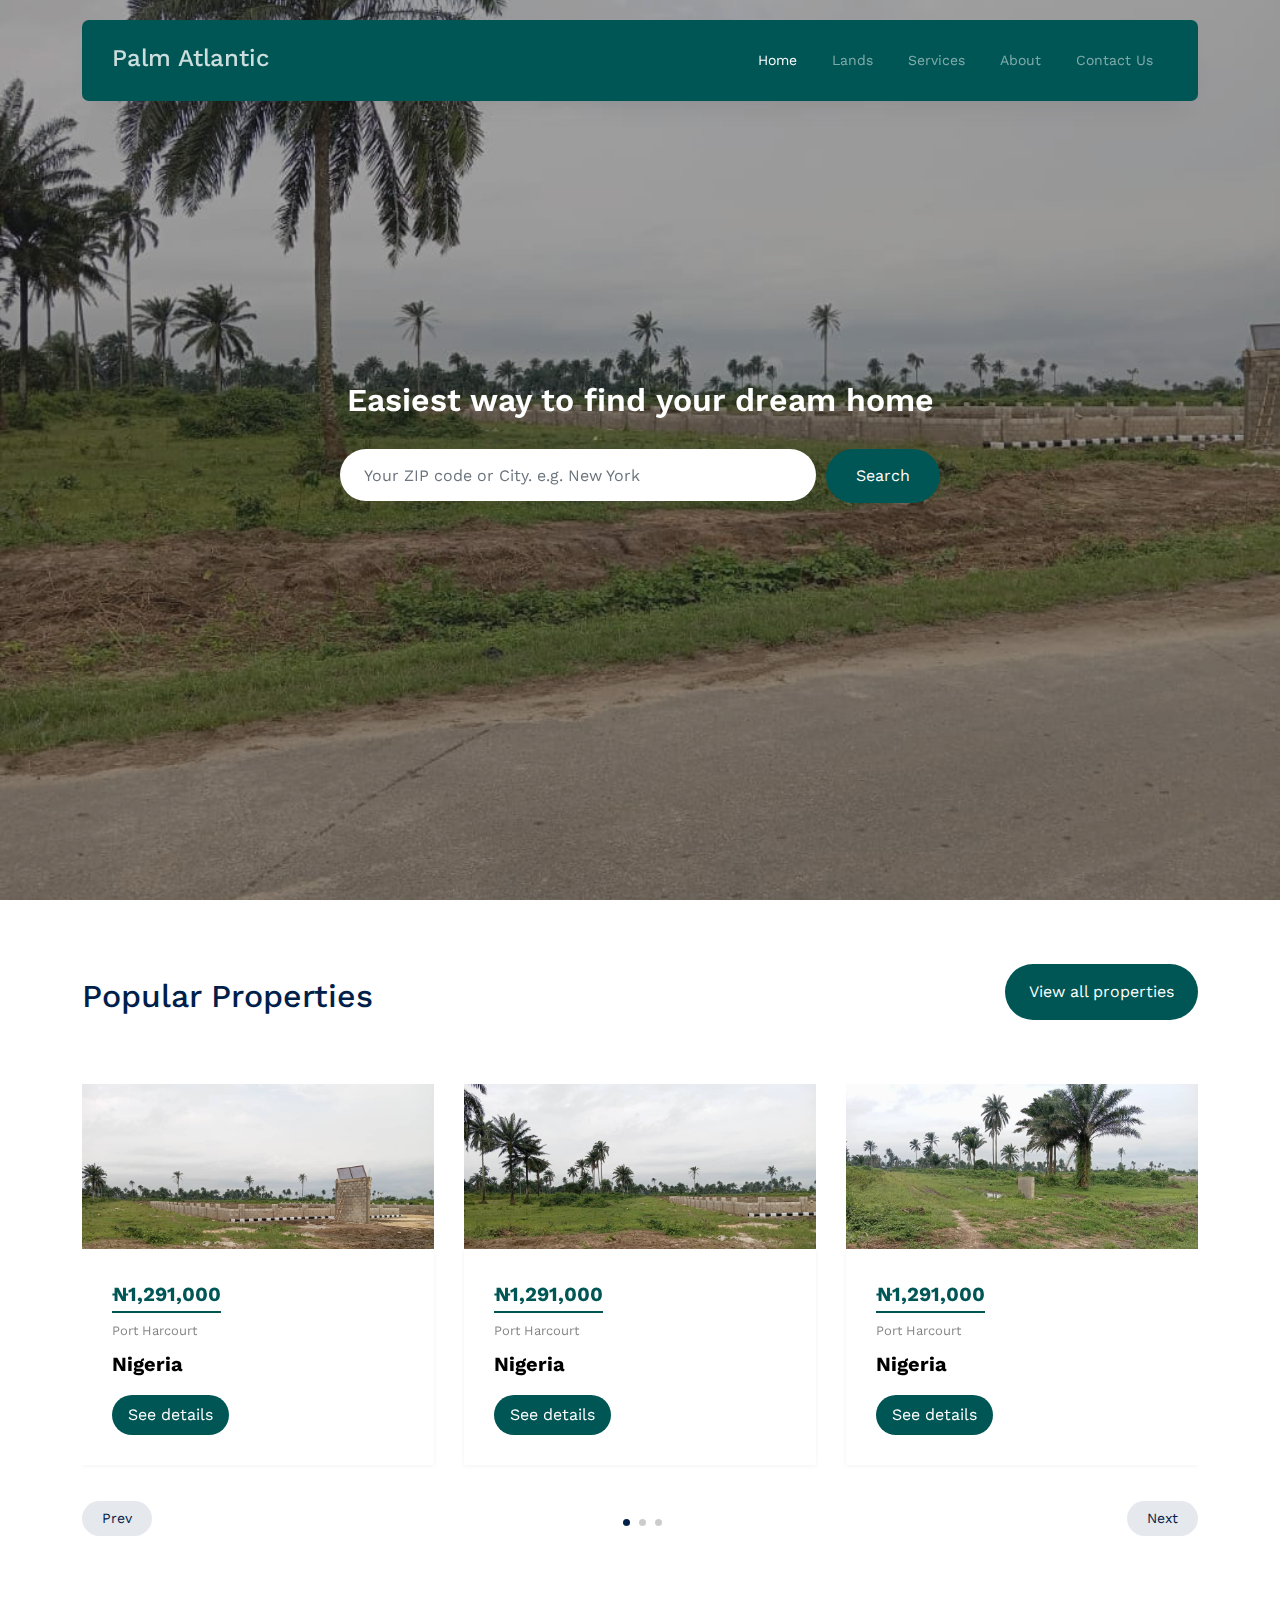
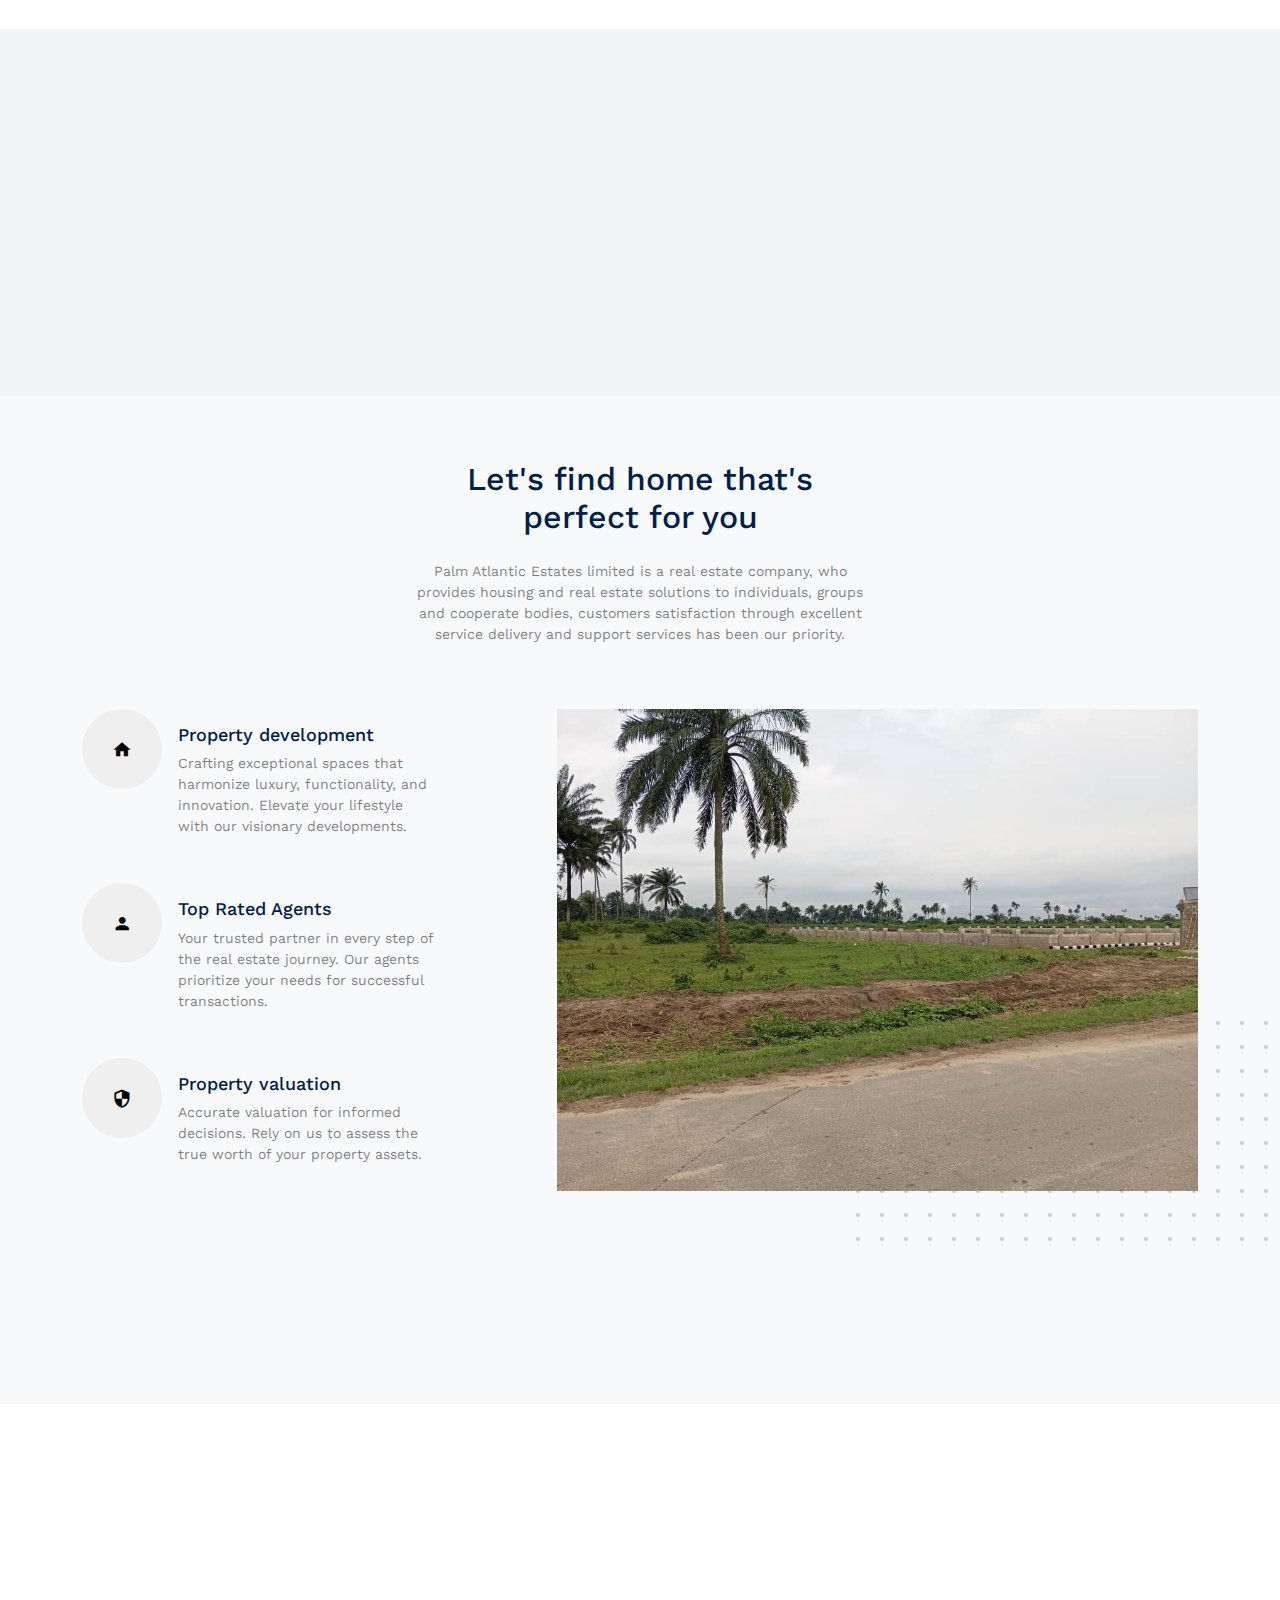
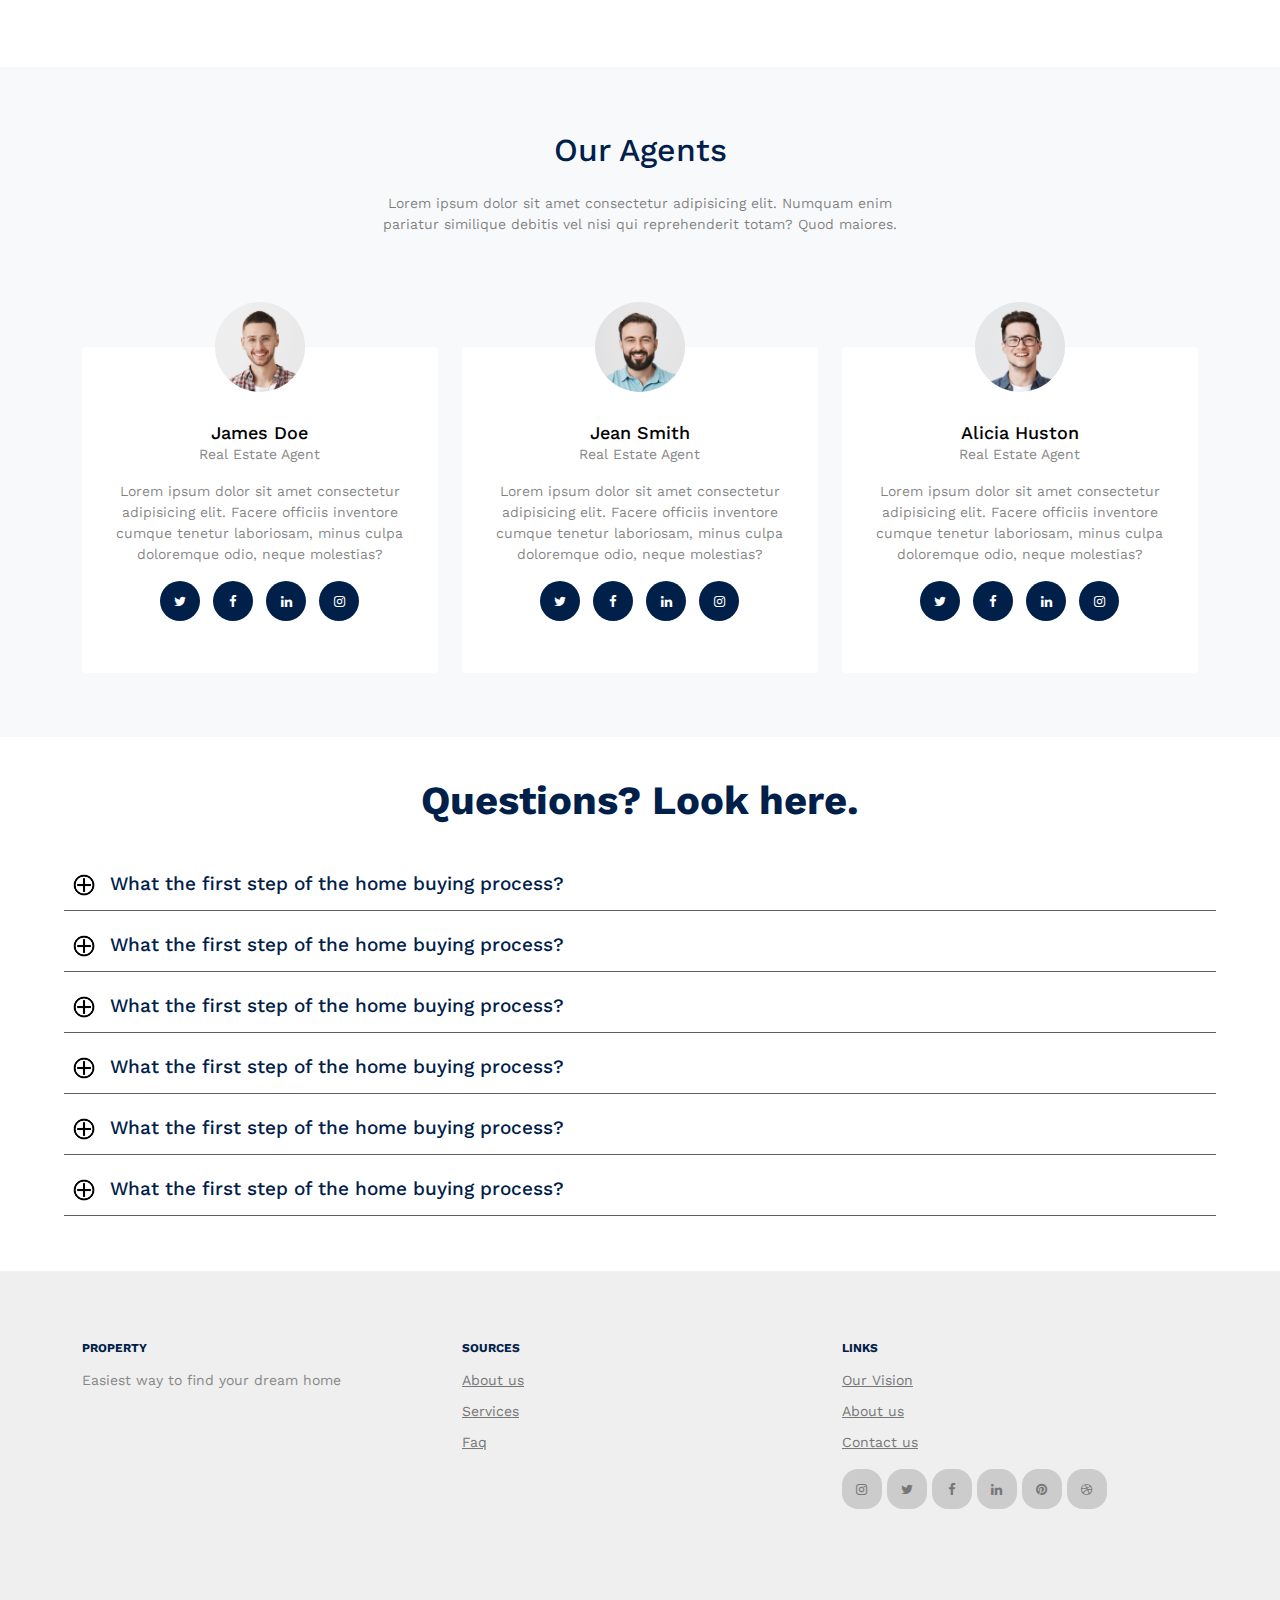
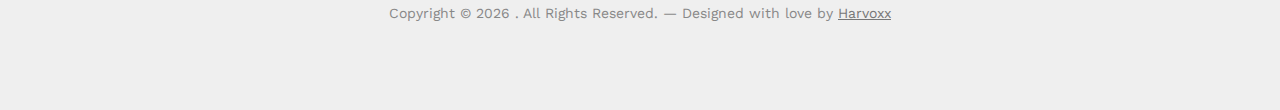
==== index.html @ 80afdab3 "commit" ====
<!-- /*
* Template Name: Property
* Template Author: Untree.co
* Template URI: https://untree.co/
* License: https://creativecommons.org/licenses/by/3.0/
*/ -->
<!DOCTYPE html>
<html lang="en">
  <head>
    <meta charset="utf-8" />
    <meta name="viewport" content="width=device-width, initial-scale=1" />
    <meta name="author" content="Untree.co" />
    <link rel="shortcut icon" href="favicon.png" />

    <meta name="description" content="" />
    <meta name="keywords" content="bootstrap, bootstrap5" />

    <link rel="preconnect" href="https://fonts.googleapis.com" />
    <link rel="preconnect" href="https://fonts.gstatic.com" crossorigin />
    <link
      href="https://fonts.googleapis.com/css2?family=Work+Sans:wght@400;500;600;700&display=swap"
      rel="stylesheet"
    />

    <link rel="stylesheet" href="fonts/icomoon/style.css" />
    <link rel="stylesheet" href="fonts/flaticon/font/flaticon.css" />

    <link rel="stylesheet" href="css/tiny-slider.css" />
    <link rel="stylesheet" href="css/aos.css" />
    <link rel="stylesheet" href="css/style.css" />

    <title>
      Palm Atlantic
    </title>
  </head>
  <body>

    <section class="success-m" id="success">
      <div class="success-message">
        <h3><span style="font-weight: 700;">Successful!</span> You will be notified within 24 - 72 hours </h3>
        <button type="button" id="ok">OK</button>
      </div>
    </section>


    <div class="site-mobile-menu site-navbar-target">
      <div class="site-mobile-menu-header">
        <div class="site-mobile-menu-close">
          <span class="icofont-close js-menu-toggle"></span>
        </div>
      </div>
      <div class="site-mobile-menu-body"></div>
    </div>

    <nav class="site-nav">
      <div class="container">
        <div class="menu-bg-wrap">
          <div class="site-navigation">
            <a href="index.html" class="logo m-0 float-start">Palm Atlantic</a>

            <ul
              class="js-clone-nav d-none d-lg-inline-block text-start site-menu float-end"
            >
              <li class="active"><a href="index.html">Home</a></li>
              <li>
                <a href="properties.html">Lands</a>
                
              </li>
              <li><a href="services.html">Services</a></li>
              <li><a href="about.html">About</a></li>
              <li><a href="contact.html">Contact Us</a></li>
            </ul>

            <a
              href="#"
              class="burger light me-auto float-end mt-1 site-menu-toggle js-menu-toggle d-inline-block d-lg-none"
              data-toggle="collapse"
              data-target="#main-navbar"
            >
              <span></span>
            </a>
          </div>
        </div>
      </div>
    </nav>

    <div class="hero">
      <div class="hero-slide">
        <div
          class="img overlay"
          style="background-image: url('images/real1.jpeg')"
        ></div>
        <div
          class="img overlay"
          style="background-image: url('images/real2.jpeg')"
        ></div>
        <div
          class="img overlay"
          style="background-image: url('images/real3.jpeg')"
        ></div>
      </div>

      <div class="container">
        <div class="row justify-content-center align-items-center">
          <div class="col-lg-9 text-center">
            <h1 class="heading" data-aos="fade-up">
              Easiest way to find your dream home
            </h1>
            <form
              action="#"
              class="narrow-w form-search d-flex align-items-stretch mb-3"
              data-aos="fade-up"
              data-aos-delay="200"
            >
              <input
                type="text"
                class="form-control px-4"
                placeholder="Your ZIP code or City. e.g. New York"
              />
              <button type="submit" class="btn btn-primary">Search</button>
            </form>
          </div>
        </div>
      </div>
    </div>

    <div class="section">
      <div class="container">
        <div class="row mb-5 align-items-center">
          <div class="col-lg-6">
            <h2 class="font-weight-bold text-primary heading">
              Popular Properties
            </h2>
          </div>
          <div class="col-lg-6 text-lg-end">
            <p>
              <a
                href="#"
                target="_blank"
                class="btn btn-primary text-white py-3 px-4"
                >View all properties</a
              >
            </p>
          </div>
        </div>
        <div class="row">
          <div class="col-12">
            <div class="property-slider-wrap">
              <div class="property-slider">
                <div class="property-item">
                  <a href="property-single.html" class="img">
                    <img src="images/real3.jpeg" alt="Image" class="img-fluid" />
                  </a>

                  <div class="property-content">
                    <div class="price mb-2"><span>₦1,291,000</span></div>
                    <div>
                      <span class="d-block mb-2 text-black-50"
                        >Port Harcourt</span
                      >
                      <span class="city d-block mb-3">Nigeria</span>

                      

                      <a
                        href="property-single.html"
                        class="btn btn-primary py-2 px-3"
                        >See details</a
                      >
                    </div>
                  </div>
                </div>
                <!-- .item -->

                <div class="property-item">
                  <a href="property-single.html" class="img">
                    <img src="images/real4.jpeg" alt="Image" class="img-fluid" />
                  </a>

                  <div class="property-content">
                    <div class="price mb-2"><span>₦1,291,000</span></div>
                    <div>
                      <span class="d-block mb-2 text-black-50"
                        >Port Harcourt</span
                      >
                      <span class="city d-block mb-3">Nigeria</span>

                      <a
                        href="property-single.html"
                        class="btn btn-primary py-2 px-3"
                        >See details</a
                      >
                    </div>
                  </div>
                </div>
                <!-- .item -->

                <div class="property-item">
                  <a href="property-single.html" class="img">
                    <img src="images/real5.jpeg" alt="Image" class="img-fluid" />
                  </a>

                  <div class="property-content">
                    <div class="price mb-2"><span>₦1,291,000</span></div>
                    <div>
                      <span class="d-block mb-2 text-black-50"
                        >Port Harcourt</span
                      >
                      <span class="city d-block mb-3">Nigeria</span>

                      <a
                        href="property-single.html"
                        class="btn btn-primary py-2 px-3"
                        >See details</a
                      >
                    </div>
                  </div>
                </div>
                <!-- .item -->

                <div class="property-item">
                  <a href="property-single.html" class="img">
                    <img src="images/real6.jpeg" alt="Image" class="img-fluid" />
                  </a>

                  <div class="property-content">
                    <div class="price mb-2"><span>₦1,291,000</span></div>
                    <div>
                      <span class="d-block mb-2 text-black-50"
                        >Port Harcourt</span
                      >
                      <span class="city d-block mb-3">Nigeria</span>

                      <a
                        href="property-single.html"
                        class="btn btn-primary py-2 px-3"
                        >See details</a
                      >
                    </div>
                  </div>
                </div>
                <!-- .item -->

                <div class="property-item">
                  <a href="property-single.html" class="img">
                    <img src="images/real7.jpeg" alt="Image" class="img-fluid" />
                  </a>

                  <div class="property-content">
                    <div class="price mb-2"><span>₦1,291,000</span></div>
                    <div>
                      <span class="d-block mb-2 text-black-50"
                        >Port Harcourt</span
                      >
                      <span class="city d-block mb-3">Nigeria</span>

                      <a
                        href="property-single.html"
                        class="btn btn-primary py-2 px-3"
                        >See details</a
                      >
                    </div>
                  </div>
                </div>
                <!-- .item -->

                <div class="property-item">
                  <a href="property-single.html" class="img">
                    <img src="images/real8.jpeg" alt="Image" class="img-fluid" />
                  </a>

                  <div class="property-content">
                    <div class="price mb-2"><span>₦1,291,000</span></div>
                    <div>
                      <span class="d-block mb-2 text-black-50"
                        >Port Harcourt</span
                      >
                      <span class="city d-block mb-3">Nigeria</span>

                      <a
                        href="property-single.html"
                        class="btn btn-primary py-2 px-3"
                        >See details</a
                      >
                    </div>
                  </div>
                </div>
                <!-- .item -->

                <div class="property-item">
                  <a href="property-single.html" class="img">
                    <img src="images/real9.jpeg" alt="Image" class="img-fluid" />
                  </a>

                  <div class="property-content">
                    <div class="price mb-2"><span>₦1,291,000</span></div>
                    <div>
                      <span class="d-block mb-2 text-black-50"
                        >Port Harcourt</span
                      >
                      <span class="city d-block mb-3">Nigeria</span>

                      <a
                        href="property-single.html"
                        class="btn btn-primary py-2 px-3"
                        >See details</a
                      >
                    </div>
                  </div>
                </div>
                <!-- .item -->

                <div class="property-item">
                  <a href="property-single.html" class="img">
                    <img src="images/real1.jpeg" alt="Image" class="img-fluid" />
                  </a>

                  <div class="property-content">
                    <div class="price mb-2"><span>₦1,291,000</span></div>
                    <div>
                      <span class="d-block mb-2 text-black-50"
                        >Port Harcourt</span
                      >
                      <span class="city d-block mb-3">Nigeria</span>

                      <a
                        href="property-single.html"
                        class="btn btn-primary py-2 px-3"
                        >See details</a
                      >
                    </div>
                  </div>
                </div>
                <!-- .item -->

                <div class="property-item">
                  <a href="property-single.html" class="img">
                    <img src="images/real2.jpeg" alt="Image" class="img-fluid" />
                  </a>

                  <div class="property-content">
                    <div class="price mb-2"><span>₦1,291,000</span></div>
                    <div>
                      <span class="d-block mb-2 text-black-50"
                        >Port Harcourt</span
                      >
                      <span class="city d-block mb-3">Nigeria</span>

                      <a
                        href="property-single.html"
                        class="btn btn-primary py-2 px-3"
                        >See details</a
                      >
                    </div>
                  </div>
                </div>
                <!-- .item -->
              </div>

              <div
                id="property-nav"
                class="controls"
                tabindex="0"
                aria-label="Carousel Navigation"
              >
                <span
                  class="prev"
                  data-controls="prev"
                  aria-controls="property"
                  tabindex="-1"
                  >Prev</span
                >
                <span
                  class="next"
                  data-controls="next"
                  aria-controls="property"
                  tabindex="-1"
                  >Next</span
                >
              </div>
            </div>
          </div>
        </div>
      </div>
    </div>

    <section class="features-1">
      <div class="container">
        <div class="row">
          <div class="col-6 col-lg-3" data-aos="fade-up" data-aos-delay="300">
            <div class="box-feature">
              <span class="flaticon-house"></span>
              <h3 class="mb-3">Property development</h3>
              <p>
                Crafting exceptional spaces that harmonize luxury, functionality, and innovation. Elevate your lifestyle with our visionary developments.
              </p>
              <!-- <p><a href="#" class="learn-more">Learn More</a></p> -->
            </div>
          </div>
          <div class="col-6 col-lg-3" data-aos="fade-up" data-aos-delay="500">
            <div class="box-feature">
              <span class="flaticon-building"></span>
              <h3 class="mb-3">Property for Sale</h3>
              <p>
                Secure your dream property with us. Explore a wide range of lands and properties tailored to your preferences.
              </p>
              <!-- <p><a href="#" class="learn-more">Learn More</a></p> -->
            </div>
          </div>
          <div class="col-6 col-lg-3" data-aos="fade-up" data-aos-delay="400">
            <div class="box-feature">
              <span class="flaticon-house-3"></span>
              <h3 class="mb-3">Real Estate Agent</h3>
              <p>
                Your trusted partner in every step of the real estate journey. Our agents prioritize your needs for successful transactions.
              </p>
              <!-- <p><a href="#" class="learn-more">Learn More</a></p> -->
            </div>
          </div>
          <div class="col-6 col-lg-3" data-aos="fade-up" data-aos-delay="600">
            <div class="box-feature">
              <span class="flaticon-house-1"></span>
              <h3 class="mb-3">Lands for Sale</h3>
              <p>
                Unlock the value of your property effortlessly. List with us to reach qualified buyers and achieve optimal returns.
              </p>
              <!-- <p><a href="#" class="learn-more">Learn More</a></p> -->
            </div>
          </div>
        </div>
      </div>
    </section>

     <!--<div class="section sec-testimonials">
      <div class="container">
        <div class="row mb-5 align-items-center">
          <div class="col-md-6">
            <h2 class="font-weight-bold heading text-primary mb-4 mb-md-0">
              Customer Says
            </h2>
          </div>
          <div class="col-md-6 text-md-end">
            <div id="testimonial-nav">
              <span class="prev" data-controls="prev">Prev</span>

              <span class="next" data-controls="next">Next</span>
            </div>
          </div>
        </div>

        <div class="row">
          <div class="col-lg-4"></div>
        </div>
        <div class="testimonial-slider-wrap">
          <div class="testimonial-slider">
            <div class="item">
              <div class="testimonial">
                <img
                  src="images/person_1-min.jpg"
                  alt="Image"
                  class="img-fluid rounded-circle w-25 mb-4"
                />
                <div class="rate">
                  <span class="icon-star text-warning"></span>
                  <span class="icon-star text-warning"></span>
                  <span class="icon-star text-warning"></span>
                  <span class="icon-star text-warning"></span>
                  <span class="icon-star text-warning"></span>
                </div>
                <h3 class="h5 text-primary mb-4">James Smith</h3>
                <blockquote>
                  <p>
                    &ldquo;Far far away, behind the word mountains, far from the
                    countries Vokalia and Consonantia, there live the blind
                    texts. Separated they live in Bookmarksgrove right at the
                    coast of the Semantics, a large language ocean.&rdquo;
                  </p>
                </blockquote>
                <p class="text-black-50">Designer, Co-founder</p>
              </div>
            </div>

            <div class="item">
              <div class="testimonial">
                <img
                  src="images/person_2-min.jpg"
                  alt="Image"
                  class="img-fluid rounded-circle w-25 mb-4"
                />
                <div class="rate">
                  <span class="icon-star text-warning"></span>
                  <span class="icon-star text-warning"></span>
                  <span class="icon-star text-warning"></span>
                  <span class="icon-star text-warning"></span>
                  <span class="icon-star text-warning"></span>
                </div>
                <h3 class="h5 text-primary mb-4">Mike Houston</h3>
                <blockquote>
                  <p>
                    &ldquo;Far far away, behind the word mountains, far from the
                    countries Vokalia and Consonantia, there live the blind
                    texts. Separated they live in Bookmarksgrove right at the
                    coast of the Semantics, a large language ocean.&rdquo;
                  </p>
                </blockquote>
                <p class="text-black-50">Designer, Co-founder</p>
              </div>
            </div>

            <div class="item">
              <div class="testimonial">
                <img
                  src="images/person_3-min.jpg"
                  alt="Image"
                  class="img-fluid rounded-circle w-25 mb-4"
                />
                <div class="rate">
                  <span class="icon-star text-warning"></span>
                  <span class="icon-star text-warning"></span>
                  <span class="icon-star text-warning"></span>
                  <span class="icon-star text-warning"></span>
                  <span class="icon-star text-warning"></span>
                </div>
                <h3 class="h5 text-primary mb-4">Cameron Webster</h3>
                <blockquote>
                  <p>
                    &ldquo;Far far away, behind the word mountains, far from the
                    countries Vokalia and Consonantia, there live the blind
                    texts. Separated they live in Bookmarksgrove right at the
                    coast of the Semantics, a large language ocean.&rdquo;
                  </p>
                </blockquote>
                <p class="text-black-50">Designer, Co-founder</p>
              </div>
            </div>

            <div class="item">
              <div class="testimonial">
                <img
                  src="images/person_4-min.jpg"
                  alt="Image"
                  class="img-fluid rounded-circle w-25 mb-4"
                />
                <div class="rate">
                  <span class="icon-star text-warning"></span>
                  <span class="icon-star text-warning"></span>
                  <span class="icon-star text-warning"></span>
                  <span class="icon-star text-warning"></span>
                  <span class="icon-star text-warning"></span>
                </div>
                <h3 class="h5 text-primary mb-4">Dave Smith</h3>
                <blockquote>
                  <p>
                    &ldquo;Far far away, behind the word mountains, far from the
                    countries Vokalia and Consonantia, there live the blind
                    texts. Separated they live in Bookmarksgrove right at the
                    coast of the Semantics, a large language ocean.&rdquo;
                  </p>
                </blockquote>
                <p class="text-black-50">Designer, Co-founder</p>
              </div>
            </div>
          </div>
        </div>
      </div>
    </div> -->

    <div class="section section-4 bg-light">
      <div class="container">
        <div class="row justify-content-center text-center mb-5">
          <div class="col-lg-5">
            <h2 class="font-weight-bold heading text-primary mb-4">
              Let's find home that's perfect for you
            </h2>
            <p class="text-black-50">
              Palm Atlantic Estates limited is a real estate company, who provides housing and real estate solutions to individuals, groups and cooperate bodies, customers satisfaction through excellent service delivery and support services has been our priority.
            </p>
          </div>
        </div>
        <div class="row justify-content-between mb-5">
          <div class="col-lg-7 mb-5 mb-lg-0 order-lg-2">
            <div class="img-about dots">
              <img src="images/real1.jpeg" alt="Image" class="img-fluid" />
            </div>
          </div>
          <div class="col-lg-4">
            <div class="d-flex feature-h">
              <span class="wrap-icon me-3">
                <span class="icon-home2"></span>
              </span>
              <div class="feature-text">
                <h3 class="heading"> Property development</h3>
                <p class="text-black-50">
                  Crafting exceptional spaces that harmonize luxury, functionality, and innovation. Elevate your lifestyle with our visionary developments.
                </p>
              </div>
            </div>

            <div class="d-flex feature-h">
              <span class="wrap-icon me-3">
                <span class="icon-person"></span>
              </span>
              <div class="feature-text">
                <h3 class="heading">Top Rated Agents</h3>
                <p class="text-black-50">
                  Your trusted partner in every step of the real estate journey. Our agents prioritize your needs for successful transactions.
                </p>
              </div>
            </div>

            <div class="d-flex feature-h">
              <span class="wrap-icon me-3">
                <span class="icon-security"></span>
              </span>
              <div class="feature-text">
                <h3 class="heading">Property valuation</h3>
                <p class="text-black-50">
                  Accurate valuation for informed decisions. Rely on us to assess the true worth of your property assets.
                </p>
              </div>
            </div>
          </div>
        </div>
        <div class="row section-counter mt-5">
          <div
            class="col-6 col-sm-6 col-md-6 col-lg-3"
            data-aos="fade-up"
            data-aos-delay="300"
          >
            <div class="counter-wrap mb-5 mb-lg-0">
              <span class="number"
                ><span class="countup text-primary">300</span></span
              >
              <span class="caption text-black-50">Properties Bought</span>
            </div>
          </div>
          <div
            class="col-6 col-sm-6 col-md-6 col-lg-3"
            data-aos="fade-up"
            data-aos-delay="400"
          >
            <div class="counter-wrap mb-5 mb-lg-0">
              <span class="number"
                ><span class="countup text-primary">12</span></span
              >
              <span class="caption text-black-50">Cities Covered</span>
            </div>
          </div>
          <div
            class="col-6 col-sm-6 col-md-6 col-lg-3"
            data-aos="fade-up"
            data-aos-delay="500"
          >
            <div class="counter-wrap mb-5 mb-lg-0">
              <span class="number"
                ><span class="countup text-primary">140</span></span
              >
              <span class="caption text-black-50">Clients</span>
            </div>
          </div>
          <div
            class="col-6 col-sm-6 col-md-6 col-lg-3"
            data-aos="fade-up"
            data-aos-delay="600"
          >
            <div class="counter-wrap mb-5 mb-lg-0">
              <span class="number"
                ><span class="countup text-primary">40</span></span
              >
              <span class="caption text-black-50">Top rated Agents</span>
            </div>
          </div>
        </div>
      </div>
    </div>

    <div class="section realtor">

      <!-- FORM POP UP STARTS HERE -->
      <div class="form1" id="formA">
        <form id="form" > 

          <h2>Sign Up</h2>
          <input type="text" name="" id="name" placeholder="Full Name">
          <input type="tel" name="" id="tel" placeholder="Phone Number">
          <input type="email" name="" id="email" placeholder="Email">
          <input type="text" name="" id="age" placeholder="Age">
          <select name="" id="" required>
            <option value="">Select Gender</option>
            <option value="Female">Female</option>
            <option value="Male">Male</option>
          </select>

          <input type="text" name="" id="address" placeholder="Residential Address">
          <textarea name="" id="reason" cols="30" rows="5"  placeholder="Reasons for working with us..."></textarea>

          <div class="button">
            <button type="submit">Submit</button>
          </div>
         

        </form>

      </div>
      <!-- FORM POP UP ENDS HERE-->  

      <div class="row justify-content-center footer-cta" data-aos="fade-up">
        <div class="col-lg-7 mx-auto text-center">
          <h2 class="mb-4">Be a part of our growing real state agents</h2>
          <p>
            <a
              id="open"
              target="_blank"
              class="btn btn-primary text-white py-3 px-4"
              >Apply for Real Estate agent</a
            >
          </p>

          
          
        </div>
        <!-- /.col-lg-7 -->
      </div>
      <!-- /.row -->
    </div>

    <div class="section section-5 bg-light">
      <div class="container">
        <div class="row justify-content-center text-center mb-5">
          <div class="col-lg-6 mb-5">
            <h2 class="font-weight-bold heading text-primary mb-4">
              Our Agents
            </h2>
            <p class="text-black-50">
              Lorem ipsum dolor sit amet consectetur adipisicing elit. Numquam
              enim pariatur similique debitis vel nisi qui reprehenderit totam?
              Quod maiores.
            </p>
          </div>
        </div>
        <div class="row">
          <div class="col-sm-6 col-md-6 col-lg-4 mb-5 mb-lg-0">
            <div class="h-100 person">
              <img
                src="images/person_1-min.jpg"
                alt="Image"
                class="img-fluid"
              />

              <div class="person-contents">
                <h2 class="mb-0"><a href="#">James Doe</a></h2>
                <span class="meta d-block mb-3">Real Estate Agent</span>
                <p>
                  Lorem ipsum dolor sit amet consectetur adipisicing elit.
                  Facere officiis inventore cumque tenetur laboriosam, minus
                  culpa doloremque odio, neque molestias?
                </p>

                <ul class="social list-unstyled list-inline dark-hover">
                  <li class="list-inline-item">
                    <a href="#"><span class="icon-twitter"></span></a>
                  </li>
                  <li class="list-inline-item">
                    <a href="#"><span class="icon-facebook"></span></a>
                  </li>
                  <li class="list-inline-item">
                    <a href="#"><span class="icon-linkedin"></span></a>
                  </li>
                  <li class="list-inline-item">
                    <a href="#"><span class="icon-instagram"></span></a>
                  </li>
                </ul>
              </div>
            </div>
          </div>
          <div class="col-sm-6 col-md-6 col-lg-4 mb-5 mb-lg-0">
            <div class="h-100 person">
              <img
                src="images/person_2-min.jpg"
                alt="Image"
                class="img-fluid"
              />

              <div class="person-contents">
                <h2 class="mb-0"><a href="#">Jean Smith</a></h2>
                <span class="meta d-block mb-3">Real Estate Agent</span>
                <p>
                  Lorem ipsum dolor sit amet consectetur adipisicing elit.
                  Facere officiis inventore cumque tenetur laboriosam, minus
                  culpa doloremque odio, neque molestias?
                </p>

                <ul class="social list-unstyled list-inline dark-hover">
                  <li class="list-inline-item">
                    <a href="#"><span class="icon-twitter"></span></a>
                  </li>
                  <li class="list-inline-item">
                    <a href="#"><span class="icon-facebook"></span></a>
                  </li>
                  <li class="list-inline-item">
                    <a href="#"><span class="icon-linkedin"></span></a>
                  </li>
                  <li class="list-inline-item">
                    <a href="#"><span class="icon-instagram"></span></a>
                  </li>
                </ul>
              </div>
            </div>
          </div>
          <div class="col-sm-6 col-md-6 col-lg-4 mb-5 mb-lg-0">
            <div class="h-100 person">
              <img
                src="images/person_3-min.jpg"
                alt="Image"
                class="img-fluid"
              />

              <div class="person-contents">
                <h2 class="mb-0"><a href="#">Alicia Huston</a></h2>
                <span class="meta d-block mb-3">Real Estate Agent</span>
                <p>
                  Lorem ipsum dolor sit amet consectetur adipisicing elit.
                  Facere officiis inventore cumque tenetur laboriosam, minus
                  culpa doloremque odio, neque molestias?
                </p>

                <ul class="social list-unstyled list-inline dark-hover">
                  <li class="list-inline-item">
                    <a href="#"><span class="icon-twitter"></span></a>
                  </li>
                  <li class="list-inline-item">
                    <a href="#"><span class="icon-facebook"></span></a>
                  </li>
                  <li class="list-inline-item">
                    <a href="#"><span class="icon-linkedin"></span></a>
                  </li>
                  <li class="list-inline-item">
                    <a href="#"><span class="icon-instagram"></span></a>
                  </li>
                </ul>
              </div>
            </div>
          </div>
        </div>
      </div>
    </div>

    <div class="faq" id="faqs">
      <h2>Questions? Look here.</h2>

      <div class="questions">

        <div class="icon">
          <img src="images/Circled_plus.svg.png" alt="" class="plus" id="plus1">
          <img src="images/minus-sign-icon-25.jpeg" alt="" class="minus" id="minus1">
        </div>

        <div class="answer">
          <h3>What the first step of the home buying process? </h3>
          <p id="p1">Lorem ipsum dolor sit amet consectetur adipisicing elit. Omnis laborum nobis natus! Dolorem assumenda dolore distinctio incidunt tenetur harum soluta debitis et quam voluptatibus eaque, in inventore beatae, aut iure!</p>
        </div>

      </div>

      <div class="questions">

        <div class="icon">
          <img src="images/Circled_plus.svg.png" alt="" class="plus" id="plus2">
          <img src="images/minus-sign-icon-25.jpeg" alt="" class="minus" id="minus2">
        </div>

        <div class="answer">
          <h3>What the first step of the home buying process? </h3>
          <p id="p2">Lorem ipsum dolor sit amet consectetur adipisicing elit. Omnis laborum nobis natus! Dolorem assumenda dolore distinctio incidunt tenetur harum soluta debitis et quam voluptatibus eaque, in inventore beatae, aut iure!</p>
        </div>
          
      </div>

      <div class="questions">

        <div class="icon">
          <img src="images/Circled_plus.svg.png" alt="" class="plus" id="plus3">
          <img src="images/minus-sign-icon-25.jpeg" alt="" class="minus" id="minus3">
        </div>

        <div class="answer">
          <h3>What the first step of the home buying process? </h3>
          <p id="p3">Lorem ipsum dolor sit amet consectetur adipisicing elit. Omnis laborum nobis natus! Dolorem assumenda dolore distinctio incidunt tenetur harum soluta debitis et quam voluptatibus eaque, in inventore beatae, aut iure!</p>
        </div>
          
      </div>


      <div class="questions">

        <div class="icon">
          <img src="images/Circled_plus.svg.png" alt="" class="plus" id="plus4">
          <img src="images/minus-sign-icon-25.jpeg" alt="" class="minus" id="minus4">
        </div>

        <div class="answer">
          <h3>What the first step of the home buying process? </h3>
          <p id="p4">Lorem ipsum dolor sit amet consectetur adipisicing elit. Omnis laborum nobis natus! Dolorem assumenda dolore distinctio incidunt tenetur harum soluta debitis et quam voluptatibus eaque, in inventore beatae, aut iure!</p>
        </div>
          
      </div>


      <div class="questions">

        <div class="icon">
          <img src="images/Circled_plus.svg.png" alt="" class="plus" id="plus5">
          <img src="images/minus-sign-icon-25.jpeg" alt="" class="minus" id="minus5">
        </div>

        <div class="answer">
          <h3>What the first step of the home buying process? </h3>
          <p id="p5">Lorem ipsum dolor sit amet consectetur adipisicing elit. Omnis laborum nobis natus! Dolorem assumenda dolore distinctio incidunt tenetur harum soluta debitis et quam voluptatibus eaque, in inventore beatae, aut iure!</p>
        </div>
          
      </div>


      <div class="questions">

        <div class="icon">
          <img src="images/Circled_plus.svg.png" alt="" class="plus" id="plus6">
          <img src="images/minus-sign-icon-25.jpeg" alt="" class="minus" id="minus6">
        </div>

        <div class="answer">
          <h3>What the first step of the home buying process? </h3>
          <p id="p6">Lorem ipsum dolor sit amet consectetur adipisicing elit. Omnis laborum nobis natus! Dolorem assumenda dolore distinctio incidunt tenetur harum soluta debitis et quam voluptatibus eaque, in inventore beatae, aut iure!</p>
        </div>
          
      </div>

    </div>

    <div class="site-footer">
      <div class="container">
        <div class="row">
          <div class="col-lg-4">
            <div class="widget">
              <h3>PROPERTY</h3>
              <address>Easiest way to find your dream home</address>
              <!-- <ul class="list-unstyled links">
                <li><a href="tel://11234567890">+1(123)-456-7890</a></li>
                <li><a href="tel://11234567890">+1(123)-456-7890</a></li>
                <li>
                  <a href="mailto:info@mydomain.com">info@mydomain.com</a>
                </li>
              </ul> -->
            </div>
            <!-- /.widget -->
          </div>
          <!-- /.col-lg-4 -->
          <div class="col-lg-4">
            <div class="widget">
              <h3>Sources</h3>
              <ul class="list-unstyled float-start links">
                <li><a href="about.html">About us</a></li>
                <li><a href="services.html">Services</a></li>
                <li><a href="#faqs">Faq</a></li>
              </ul>
              <!-- <ul class="list-unstyled float-start links">
                <li><a href="#">Partners</a></li>
                <li><a href="#">Business</a></li>
                <li><a href="#">Careers</a></li>
                <li><a href="#">Blog</a></li>
                <li><a href="#">FAQ</a></li>
                <li><a href="#">Creative</a></li>
              </ul> -->
            </div>
            <!-- /.widget -->
          </div>
          <!-- /.col-lg-4 -->
          <div class="col-lg-4">
            <div class="widget">
              <h3>Links</h3>
              <ul class="list-unstyled links">
                <li><a href="#">Our Vision</a></li>
                <li><a href="#">About us</a></li>
                <li><a href="#">Contact us</a></li>
              </ul>

              <ul class="list-unstyled social">
                <li>
                  <a href="#"><span class="icon-instagram"></span></a>
                </li>
                <li>
                  <a href="#"><span class="icon-twitter"></span></a>
                </li>
                <li>
                  <a href="#"><span class="icon-facebook"></span></a>
                </li>
                <li>
                  <a href="#"><span class="icon-linkedin"></span></a>
                </li>
                <li>
                  <a href="#"><span class="icon-pinterest"></span></a>
                </li>
                <li>
                  <a href="#"><span class="icon-dribbble"></span></a>
                </li>
              </ul>
            </div>
            <!-- /.widget -->
          </div>
          <!-- /.col-lg-4 -->
        </div>
        <!-- /.row -->

        <div class="row mt-5">
          <div class="col-12 text-center">
            <!-- 
              **==========
              NOTE: 
              Please don't remove this copyright link unless you buy the license here https://untree.co/license/  
              **==========
            -->

            <p>
              Copyright &copy;
              <script>
                document.write(new Date().getFullYear());
              </script>
              . All Rights Reserved. &mdash; Designed with love by
              <a href="https://harvoxx.com/">Harvoxx</a>
              <!-- License information: https://untree.co/license/ -->
            </p>
            
          </div>
        </div>
      </div>
      <!-- /.container -->
    </div>
    <!-- /.site-footer -->


    
    <!-- Preloader -->
    <div id="overlayer"></div>
    <div class="loader">
      <div class="spinner-border" role="status">
        <span class="visually-hidden">Loading...</span>
      </div>
    </div>

    <script src="js/bootstrap.bundle.min.js"></script>
    <script src="js/tiny-slider.js"></script>
    <script src="js/aos.js"></script>
    <script src="js/navbar.js"></script>
    <script src="js/counter.js"></script>
    <script src="js/custom.js"></script>

    <script>
      let open = document.getElementById("open");
      let formA = document.getElementById("formA");
      let form = document.getElementById("form");
      let name = document.getElementById("name");
      let success = document.getElementById("success");
      let okay = document.getElementById("ok");
      let tel= document.getElementById("tel");
      let email = document.getElementById("email");
      let age = document.getElementById("age");
      let address = document.getElementById("address");
      let reason = document.getElementById("reason");


      open.addEventListener("click", function(){
          formA.style.display = 'block';
      })

      okay.addEventListener("click", function(){
          success.style.display = 'none';
      })


      form.addEventListener("submit", function(event) {
        event.preventDefault(); // Prevent the default form submission

       
        const delayInMilliseconds = 5000; // Convert to milliseconds

        // Delay the form submission
        setTimeout(function() {
            form.submit(); // Submit the form after the delay
        }, delayInMilliseconds);
   
     
          if (name.value==='') {
                alert("please name field is required");
                event.preventDefault();
          }

          else if(tel.value===''){
            alert("please phone number field is required");
                event.preventDefault();
          }

          
          else if(email.value===''){
            alert("please email field is required");
                event.preventDefault();
          }      


          else if(age.value===''){
            alert("please age field is required");
                event.preventDefault();
          }


          else if(address.value===''){
            alert("please address field is required");
                event.preventDefault();
          }


          else if(reason.value===''){
            alert("please reason field is required");
                event.preventDefault();
          }
          
        else {
          success.style.display = 'flex';
            formA.style.display = 'none';

        }

   
  });




  // FAQ
      let plus1 = document.getElementById("plus1");
      let plus2 = document.getElementById("plus2");
      let plus3 = document.getElementById("plus3");
      let plus4 = document.getElementById("plus4");
      let plus5 = document.getElementById("plus5");
      let plus6 = document.getElementById("plus6");

      let minus1 = document.getElementById("minus1");
      let minus2 = document.getElementById("minus2");
      let minus3 = document.getElementById("minus3");
      let minus4 = document.getElementById("minus4");
      let minus5 = document.getElementById("minus5");
      let minus6 = document.getElementById("minus6");

      let p1 = document.getElementById("p1");
      let p2 = document.getElementById("p2");
      let p3 = document.getElementById("p3");
      let p4 = document.getElementById("p4");
      let p5 = document.getElementById("p5");
      let p6 = document.getElementById("p6");


      plus1.addEventListener('click', function(){
        minus1.style.display = 'block';
        plus1.style.display = 'none';
        p1.style.display = 'block';
      } )

      plus2.addEventListener('click', function(){
        minus2.style.display = 'block';
        plus2.style.display = 'none';
        p2.style.display = 'block';
      } )

      plus3.addEventListener('click', function(){
        minus3.style.display = 'block';
        plus3.style.display = 'none';
        p3.style.display = 'block';
      } )

      plus4.addEventListener('click', function(){
        minus4.style.display = 'block';
        plus4.style.display = 'none';
        p4.style.display = 'block';
      } )

      plus5.addEventListener('click', function(){
        minus5.style.display = 'block';
        plus5.style.display = 'none';
        p5.style.display = 'block';
      } )

      plus6.addEventListener('click', function(){
        minus6.style.display = 'block';
        plus6.style.display = 'none';
        p6.style.display = 'block';
      } )



      minus1.addEventListener('click', function(){
        minus1.style.display = 'none';
        plus1.style.display = 'block';
        p1.style.display = 'none';
      } )

      minus2.addEventListener('click', function(){
        minus2.style.display = 'none';
        plus2.style.display = 'block';
        p2.style.display = 'none';
      } )

      minus3.addEventListener('click', function(){
        minus3.style.display = 'none';
        plus3.style.display = 'block';
        p3.style.display = 'none';
      } )

      minus4.addEventListener('click', function(){
        minus4.style.display = 'none';
        plus4.style.display = 'block';
        p4.style.display = 'none';
      } )


      minus5.addEventListener('click', function(){
        minus5.style.display = 'none';
        plus5.style.display = 'block';
        p5.style.display = 'none';
      } )

      minus6.addEventListener('click', function(){
        minus6.style.display = 'none';
        plus6.style.display = 'block';
        p6.style.display = 'none';
      } )




    </script>

  </body>
</html>
---- fonts/icomoon/style.css ----
@font-face {
  font-family: 'icomoon';
  src:  url('fonts/icomoon.eot?10si43');
  src:  url('fonts/icomoon.eot?10si43#iefix') format('embedded-opentype'),
    url('fonts/icomoon.ttf?10si43') format('truetype'),
    url('fonts/icomoon.woff?10si43') format('woff'),
    url('fonts/icomoon.svg?10si43#icomoon') format('svg');
  font-weight: normal;
  font-style: normal;
}

[class^="icon-"], [class*=" icon-"] {
  /* use !important to prevent issues with browser extensions that change fonts */
  font-family: 'icomoon' !important;
  speak: none;
  font-style: normal;
  font-weight: normal;
  font-variant: normal;
  text-transform: none;
  line-height: 1;

  /* Better Font Rendering =========== */
  -webkit-font-smoothing: antialiased;
  -moz-osx-font-smoothing: grayscale;
}

.icon-asterisk:before {
  content: "\f069";
}
.icon-plus:before {
  content: "\f067";
}
.icon-question:before {
  content: "\f128";
}
.icon-minus:before {
  content: "\f068";
}
.icon-glass:before {
  content: "\f000";
}
.icon-music:before {
  content: "\f001";
}
.icon-search:before {
  content: "\f002";
}
.icon-envelope-o:before {
  content: "\f003";
}
.icon-heart:before {
  content: "\f004";
}
.icon-star:before {
  content: "\f005";
}
.icon-star-o:before {
  content: "\f006";
}
.icon-user:before {
  content: "\f007";
}
.icon-film:before {
  content: "\f008";
}
.icon-th-large:before {
  content: "\f009";
}
.icon-th:before {
  content: "\f00a";
}
.icon-th-list:before {
  content: "\f00b";
}
.icon-check:before {
  content: "\f00c";
}
.icon-close:before {
  content: "\f00d";
}
.icon-remove:before {
  content: "\f00d";
}
.icon-times:before {
  content: "\f00d";
}
.icon-search-plus:before {
  content: "\f00e";
}
.icon-search-minus:before {
  content: "\f010";
}
.icon-power-off:before {
  content: "\f011";
}
.icon-signal:before {
  content: "\f012";
}
.icon-cog:before {
  content: "\f013";
}
.icon-gear:before {
  content: "\f013";
}
.icon-trash-o:before {
  content: "\f014";
}
.icon-home:before {
  content: "\f015";
}
.icon-file-o:before {
  content: "\f016";
}
.icon-clock-o:before {
  content: "\f017";
}
.icon-road:before {
  content: "\f018";
}
.icon-download:before {
  content: "\f019";
}
.icon-arrow-circle-o-down:before {
  content: "\f01a";
}
.icon-arrow-circle-o-up:before {
  content: "\f01b";
}
.icon-inbox:before {
  content: "\f01c";
}
.icon-play-circle-o:before {
  content: "\f01d";
}
.icon-repeat:before {
  content: "\f01e";
}
.icon-rotate-right:before {
  content: "\f01e";
}
.icon-refresh:before {
  content: "\f021";
}
.icon-list-alt:before {
  content: "\f022";
}
.icon-lock:before {
  content: "\f023";
}
.icon-flag:before {
  content: "\f024";
}
.icon-headphones:before {
  content: "\f025";
}
.icon-volume-off:before {
  content: "\f026";
}
.icon-volume-down:before {
  content: "\f027";
}
.icon-volume-up:before {
  content: "\f028";
}
.icon-qrcode:before {
  content: "\f029";
}
.icon-barcode:before {
  content: "\f02a";
}
.icon-tag:before {
  content: "\f02b";
}
.icon-tags:before {
  content: "\f02c";
}
.icon-book:before {
  content: "\f02d";
}
.icon-bookmark:before {
  content: "\f02e";
}
.icon-print:before {
  content: "\f02f";
}
.icon-camera:before {
  content: "\f030";
}
.icon-font:before {
  content: "\f031";
}
.icon-bold:before {
  content: "\f032";
}
.icon-italic:before {
  content: "\f033";
}
.icon-text-height:before {
  content: "\f034";
}
.icon-text-width:before {
  content: "\f035";
}
.icon-align-left:before {
  content: "\f036";
}
.icon-align-center:before {
  content: "\f037";
}
.icon-align-right:before {
  content: "\f038";
}
.icon-align-justify:before {
  content: "\f039";
}
.icon-list:before {
  content: "\f03a";
}
.icon-dedent:before {
  content: "\f03b";
}
.icon-outdent:before {
  content: "\f03b";
}
.icon-indent:before {
  content: "\f03c";
}
.icon-video-camera:before {
  content: "\f03d";
}
.icon-image:before {
  content: "\f03e";
}
.icon-photo:before {
  content: "\f03e";
}
.icon-picture-o:before {
  content: "\f03e";
}
.icon-pencil:before {
  content: "\f040";
}
.icon-map-marker:before {
  content: "\f041";
}
.icon-adjust:before {
  content: "\f042";
}
.icon-tint:before {
  content: "\f043";
}
.icon-edit:before {
  content: "\f044";
}
.icon-pencil-square-o:before {
  content: "\f044";
}
.icon-share-square-o:before {
  content: "\f045";
}
.icon-check-square-o:before {
  content: "\f046";
}
.icon-arrows:before {
  content: "\f047";
}
.icon-step-backward:before {
  content: "\f048";
}
.icon-fast-backward:before {
  content: "\f049";
}
.icon-backward:before {
  content: "\f04a";
}
.icon-play:before {
  content: "\f04b";
}
.icon-pause:before {
  content: "\f04c";
}
.icon-stop:before {
  content: "\f04d";
}
.icon-forward:before {
  content: "\f04e";
}
.icon-fast-forward:before {
  content: "\f050";
}
.icon-step-forward:before {
  content: "\f051";
}
.icon-eject:before {
  content: "\f052";
}
.icon-chevron-left:before {
  content: "\f053";
}
.icon-chevron-right:before {
  content: "\f054";
}
.icon-plus-circle:before {
  content: "\f055";
}
.icon-minus-circle:before {
  content: "\f056";
}
.icon-times-circle:before {
  content: "\f057";
}
.icon-check-circle:before {
  content: "\f058";
}
.icon-question-circle:before {
  content: "\f059";
}
.icon-info-circle:before {
  content: "\f05a";
}
.icon-crosshairs:before {
  content: "\f05b";
}
.icon-times-circle-o:before {
  content: "\f05c";
}
.icon-check-circle-o:before {
  content: "\f05d";
}
.icon-ban:before {
  content: "\f05e";
}
.icon-arrow-left:before {
  content: "\f060";
}
.icon-arrow-right:before {
  content: "\f061";
}
.icon-arrow-up:before {
  content: "\f062";
}
.icon-arrow-down:before {
  content: "\f063";
}
.icon-mail-forward:before {
  content: "\f064";
}
.icon-share:before {
  content: "\f064";
}
.icon-expand:before {
  content: "\f065";
}
.icon-compress:before {
  content: "\f066";
}
.icon-exclamation-circle:before {
  content: "\f06a";
}
.icon-gift:before {
  content: "\f06b";
}
.icon-leaf:before {
  content: "\f06c";
}
.icon-fire:before {
  content: "\f06d";
}
.icon-eye:before {
  content: "\f06e";
}
.icon-eye-slash:before {
  content: "\f070";
}
.icon-exclamation-triangle:before {
  content: "\f071";
}
.icon-warning:before {
  content: "\f071";
}
.icon-plane:before {
  content: "\f072";
}
.icon-calendar:before {
  content: "\f073";
}
.icon-random:before {
  content: "\f074";
}
.icon-comment:before {
  content: "\f075";
}
.icon-magnet:before {
  content: "\f076";
}
.icon-chevron-up:before {
  content: "\f077";
}
.icon-chevron-down:before {
  content: "\f078";
}
.icon-retweet:before {
  content: "\f079";
}
.icon-shopping-cart:before {
  content: "\f07a";
}
.icon-folder:before {
  content: "\f07b";
}
.icon-folder-open:before {
  content: "\f07c";
}
.icon-arrows-v:before {
  content: "\f07d";
}
.icon-arrows-h:before {
  content: "\f07e";
}
.icon-bar-chart:before {
  content: "\f080";
}
.icon-bar-chart-o:before {
  content: "\f080";
}
.icon-twitter-square:before {
  content: "\f081";
}
.icon-facebook-square:before {
  content: "\f082";
}
.icon-camera-retro:before {
  content: "\f083";
}
.icon-key:before {
  content: "\f084";
}
.icon-cogs:before {
  content: "\f085";
}
.icon-gears:before {
  content: "\f085";
}
.icon-comments:before {
  content: "\f086";
}
.icon-thumbs-o-up:before {
  content: "\f087";
}
.icon-thumbs-o-down:before {
  content: "\f088";
}
.icon-star-half:before {
  content: "\f089";
}
.icon-heart-o:before {
  content: "\f08a";
}
.icon-sign-out:before {
  content: "\f08b";
}
.icon-linkedin-square:before {
  content: "\f08c";
}
.icon-thumb-tack:before {
  content: "\f08d";
}
.icon-external-link:before {
  content: "\f08e";
}
.icon-sign-in:before {
  content: "\f090";
}
.icon-trophy:before {
  content: "\f091";
}
.icon-github-square:before {
  content: "\f092";
}
.icon-upload:before {
  content: "\f093";
}
.icon-lemon-o:before {
  content: "\f094";
}
.icon-phone:before {
  content: "\f095";
}
.icon-square-o:before {
  content: "\f096";
}
.icon-bookmark-o:before {
  content: "\f097";
}
.icon-phone-square:before {
  content: "\f098";
}
.icon-twitter:before {
  content: "\f099";
}
.icon-facebook:before {
  content: "\f09a";
}
.icon-facebook-f:before {
  content: "\f09a";
}
.icon-github:before {
  content: "\f09b";
}
.icon-unlock:before {
  content: "\f09c";
}
.icon-credit-card:before {
  content: "\f09d";
}
.icon-feed:before {
  content: "\f09e";
}
.icon-rss:before {
  content: "\f09e";
}
.icon-hdd-o:before {
  content: "\f0a0";
}
.icon-bullhorn:before {
  content: "\f0a1";
}
.icon-bell-o:before {
  content: "\f0a2";
}
.icon-certificate:before {
  content: "\f0a3";
}
.icon-hand-o-right:before {
  content: "\f0a4";
}
.icon-hand-o-left:before {
  content: "\f0a5";
}
.icon-hand-o-up:before {
  content: "\f0a6";
}
.icon-hand-o-down:before {
  content: "\f0a7";
}
.icon-arrow-circle-left:before {
  content: "\f0a8";
}
.icon-arrow-circle-right:before {
  content: "\f0a9";
}
.icon-arrow-circle-up:before {
  content: "\f0aa";
}
.icon-arrow-circle-down:before {
  content: "\f0ab";
}
.icon-globe:before {
  content: "\f0ac";
}
.icon-wrench:before {
  content: "\f0ad";
}
.icon-tasks:before {
  content: "\f0ae";
}
.icon-filter:before {
  content: "\f0b0";
}
.icon-briefcase:before {
  content: "\f0b1";
}
.icon-arrows-alt:before {
  content: "\f0b2";
}
.icon-group:before {
  content: "\f0c0";
}
.icon-users:before {
  content: "\f0c0";
}
.icon-chain:before {
  content: "\f0c1";
}
.icon-link:before {
  content: "\f0c1";
}
.icon-cloud:before {
  content: "\f0c2";
}
.icon-flask:before {
  content: "\f0c3";
}
.icon-cut:before {
  content: "\f0c4";
}
.icon-scissors:before {
  content: "\f0c4";
}
.icon-copy:before {
  content: "\f0c5";
}
.icon-files-o:before {
  content: "\f0c5";
}
.icon-paperclip:before {
  content: "\f0c6";
}
.icon-floppy-o:before {
  content: "\f0c7";
}
.icon-save:before {
  content: "\f0c7";
}
.icon-square:before {
  content: "\f0c8";
}
.icon-bars:before {
  content: "\f0c9";
}
.icon-navicon:before {
  content: "\f0c9";
}
.icon-reorder:before {
  content: "\f0c9";
}
.icon-list-ul:before {
  content: "\f0ca";
}
.icon-list-ol:before {
  content: "\f0cb";
}
.icon-strikethrough:before {
  content: "\f0cc";
}
.icon-underline:before {
  content: "\f0cd";
}
.icon-table:before {
  content: "\f0ce";
}
.icon-magic:before {
  content: "\f0d0";
}
.icon-truck:before {
  content: "\f0d1";
}
.icon-pinterest:before {
  content: "\f0d2";
}
.icon-pinterest-square:before {
  content: "\f0d3";
}
.icon-google-plus-square:before {
  content: "\f0d4";
}
.icon-google-plus:before {
  content: "\f0d5";
}
.icon-money:before {
  content: "\f0d6";
}
.icon-caret-down:before {
  content: "\f0d7";
}
.icon-caret-up:before {
  content: "\f0d8";
}
.icon-caret-left:before {
  content: "\f0d9";
}
.icon-caret-right:before {
  content: "\f0da";
}
.icon-columns:before {
  content: "\f0db";
}
.icon-sort:before {
  content: "\f0dc";
}
.icon-unsorted:before {
  content: "\f0dc";
}
.icon-sort-desc:before {
  content: "\f0dd";
}
.icon-sort-down:before {
  content: "\f0dd";
}
.icon-sort-asc:before {
  content: "\f0de";
}
.icon-sort-up:before {
  content: "\f0de";
}
.icon-envelope:before {
  content: "\f0e0";
}
.icon-linkedin:before {
  content: "\f0e1";
}
.icon-rotate-left:before {
  content: "\f0e2";
}
.icon-undo:before {
  content: "\f0e2";
}
.icon-gavel:before {
  content: "\f0e3";
}
.icon-legal:before {
  content: "\f0e3";
}
.icon-dashboard:before {
  content: "\f0e4";
}
.icon-tachometer:before {
  content: "\f0e4";
}
.icon-comment-o:before {
  content: "\f0e5";
}
.icon-comments-o:before {
  content: "\f0e6";
}
.icon-bolt:before {
  content: "\f0e7";
}
.icon-flash:before {
  content: "\f0e7";
}
.icon-sitemap:before {
  content: "\f0e8";
}
.icon-umbrella:before {
  content: "\f0e9";
}
.icon-clipboard:before {
  content: "\f0ea";
}
.icon-paste:before {
  content: "\f0ea";
}
.icon-lightbulb-o:before {
  content: "\f0eb";
}
.icon-exchange:before {
  content: "\f0ec";
}
.icon-cloud-download:before {
  content: "\f0ed";
}
.icon-cloud-upload:before {
  content: "\f0ee";
}
.icon-user-md:before {
  content: "\f0f0";
}
.icon-stethoscope:before {
  content: "\f0f1";
}
.icon-suitcase:before {
  content: "\f0f2";
}
.icon-bell:before {
  content: "\f0f3";
}
.icon-coffee:before {
  content: "\f0f4";
}
.icon-cutlery:before {
  content: "\f0f5";
}
.icon-file-text-o:before {
  content: "\f0f6";
}
.icon-building-o:before {
  content: "\f0f7";
}
.icon-hospital-o:before {
  content: "\f0f8";
}
.icon-ambulance:before {
  content: "\f0f9";
}
.icon-medkit:before {
  content: "\f0fa";
}
.icon-fighter-jet:before {
  content: "\f0fb";
}
.icon-beer:before {
  content: "\f0fc";
}
.icon-h-square:before {
  content: "\f0fd";
}
.icon-plus-square:before {
  content: "\f0fe";
}
.icon-angle-double-left:before {
  content: "\f100";
}
.icon-angle-double-right:before {
  content: "\f101";
}
.icon-angle-double-up:before {
  content: "\f102";
}
.icon-angle-double-down:before {
  content: "\f103";
}
.icon-angle-left:before {
  content: "\f104";
}
.icon-angle-right:before {
  content: "\f105";
}
.icon-angle-up:before {
  content: "\f106";
}
.icon-angle-down:before {
  content: "\f107";
}
.icon-desktop:before {
  content: "\f108";
}
.icon-laptop:before {
  content: "\f109";
}
.icon-tablet:before {
  content: "\f10a";
}
.icon-mobile:before {
  content: "\f10b";
}
.icon-mobile-phone:before {
  content: "\f10b";
}
.icon-circle-o:before {
  content: "\f10c";
}
.icon-quote-left:before {
  content: "\f10d";
}
.icon-quote-right:before {
  content: "\f10e";
}
.icon-spinner:before {
  content: "\f110";
}
.icon-circle:before {
  content: "\f111";
}
.icon-mail-reply:before {
  content: "\f112";
}
.icon-reply:before {
  content: "\f112";
}
.icon-github-alt:before {
  content: "\f113";
}
.icon-folder-o:before {
  content: "\f114";
}
.icon-folder-open-o:before {
  content: "\f115";
}
.icon-smile-o:before {
  content: "\f118";
}
.icon-frown-o:before {
  content: "\f119";
}
.icon-meh-o:before {
  content: "\f11a";
}
.icon-gamepad:before {
  content: "\f11b";
}
.icon-keyboard-o:before {
  content: "\f11c";
}
.icon-flag-o:before {
  content: "\f11d";
}
.icon-flag-checkered:before {
  content: "\f11e";
}
.icon-terminal:before {
  content: "\f120";
}
.icon-code:before {
  content: "\f121";
}
.icon-mail-reply-all:before {
  content: "\f122";
}
.icon-reply-all:before {
  content: "\f122";
}
.icon-star-half-empty:before {
  content: "\f123";
}
.icon-star-half-full:before {
  content: "\f123";
}
.icon-star-half-o:before {
  content: "\f123";
}
.icon-location-arrow:before {
  content: "\f124";
}
.icon-crop:before {
  content: "\f125";
}
.icon-code-fork:before {
  content: "\f126";
}
.icon-chain-broken:before {
  content: "\f127";
}
.icon-unlink:before {
  content: "\f127";
}
.icon-info:before {
  content: "\f129";
}
.icon-exclamation:before {
  content: "\f12a";
}
.icon-superscript:before {
  content: "\f12b";
}
.icon-subscript:before {
  content: "\f12c";
}
.icon-eraser:before {
  content: "\f12d";
}
.icon-puzzle-piece:before {
  content: "\f12e";
}
.icon-microphone:before {
  content: "\f130";
}
.icon-microphone-slash:before {
  content: "\f131";
}
.icon-shield:before {
  content: "\f132";
}
.icon-calendar-o:before {
  content: "\f133";
}
.icon-fire-extinguisher:before {
  content: "\f134";
}
.icon-rocket:before {
  content: "\f135";
}
.icon-maxcdn:before {
  content: "\f136";
}
.icon-chevron-circle-left:before {
  content: "\f137";
}
.icon-chevron-circle-right:before {
  content: "\f138";
}
.icon-chevron-circle-up:before {
  content: "\f139";
}
.icon-chevron-circle-down:before {
  content: "\f13a";
}
.icon-html5:before {
  content: "\f13b";
}
.icon-css3:before {
  content: "\f13c";
}
.icon-anchor:before {
  content: "\f13d";
}
.icon-unlock-alt:before {
  content: "\f13e";
}
.icon-bullseye:before {
  content: "\f140";
}
.icon-ellipsis-h:before {
  content: "\f141";
}
.icon-ellipsis-v:before {
  content: "\f142";
}
.icon-rss-square:before {
  content: "\f143";
}
.icon-play-circle:before {
  content: "\f144";
}
.icon-ticket:before {
  content: "\f145";
}
.icon-minus-square:before {
  content: "\f146";
}
.icon-minus-square-o:before {
  content: "\f147";
}
.icon-level-up:before {
  content: "\f148";
}
.icon-level-down:before {
  content: "\f149";
}
.icon-check-square:before {
  content: "\f14a";
}
.icon-pencil-square:before {
  content: "\f14b";
}
.icon-external-link-square:before {
  content: "\f14c";
}
.icon-share-square:before {
  content: "\f14d";
}
.icon-compass:before {
  content: "\f14e";
}
.icon-caret-square-o-down:before {
  content: "\f150";
}
.icon-toggle-down:before {
  content: "\f150";
}
.icon-caret-square-o-up:before {
  content: "\f151";
}
.icon-toggle-up:before {
  content: "\f151";
}
.icon-caret-square-o-right:before {
  content: "\f152";
}
.icon-toggle-right:before {
  content: "\f152";
}
.icon-eur:before {
  content: "\f153";
}
.icon-euro:before {
  content: "\f153";
}
.icon-gbp:before {
  content: "\f154";
}
.icon-dollar:before {
  content: "\f155";
}
.icon-usd:before {
  content: "\f155";
}
.icon-inr:before {
  content: "\f156";
}
.icon-rupee:before {
  content: "\f156";
}
.icon-cny:before {
  content: "\f157";
}
.icon-jpy:before {
  content: "\f157";
}
.icon-rmb:before {
  content: "\f157";
}
.icon-yen:before {
  content: "\f157";
}
.icon-rouble:before {
  content: "\f158";
}
.icon-rub:before {
  content: "\f158";
}
.icon-ruble:before {
  content: "\f158";
}
.icon-krw:before {
  content: "\f159";
}
.icon-won:before {
  content: "\f159";
}
.icon-bitcoin:before {
  content: "\f15a";
}
.icon-btc:before {
  content: "\f15a";
}
.icon-file:before {
  content: "\f15b";
}
.icon-file-text:before {
  content: "\f15c";
}
.icon-sort-alpha-asc:before {
  content: "\f15d";
}
.icon-sort-alpha-desc:before {
  content: "\f15e";
}
.icon-sort-amount-asc:before {
  content: "\f160";
}
.icon-sort-amount-desc:before {
  content: "\f161";
}
.icon-sort-numeric-asc:before {
  content: "\f162";
}
.icon-sort-numeric-desc:before {
  content: "\f163";
}
.icon-thumbs-up:before {
  content: "\f164";
}
.icon-thumbs-down:before {
  content: "\f165";
}
.icon-youtube-square:before {
  content: "\f166";
}
.icon-youtube:before {
  content: "\f167";
}
.icon-xing:before {
  content: "\f168";
}
.icon-xing-square:before {
  content: "\f169";
}
.icon-youtube-play:before {
  content: "\f16a";
}
.icon-dropbox:before {
  content: "\f16b";
}
.icon-stack-overflow:before {
  content: "\f16c";
}
.icon-instagram:before {
  content: "\f16d";
}
.icon-flickr:before {
  content: "\f16e";
}
.icon-adn:before {
  content: "\f170";
}
.icon-bitbucket:before {
  content: "\f171";
}
.icon-bitbucket-square:before {
  content: "\f172";
}
.icon-tumblr:before {
  content: "\f173";
}
.icon-tumblr-square:before {
  content: "\f174";
}
.icon-long-arrow-down:before {
  content: "\f175";
}
.icon-long-arrow-up:before {
  content: "\f176";
}
.icon-long-arrow-left:before {
  content: "\f177";
}
.icon-long-arrow-right:before {
  content: "\f178";
}
.icon-apple:before {
  content: "\f179";
}
.icon-windows:before {
  content: "\f17a";
}
.icon-android:before {
  content: "\f17b";
}
.icon-linux:before {
  content: "\f17c";
}
.icon-dribbble:before {
  content: "\f17d";
}
.icon-skype:before {
  content: "\f17e";
}
.icon-foursquare:before {
  content: "\f180";
}
.icon-trello:before {
  content: "\f181";
}
.icon-female:before {
  content: "\f182";
}
.icon-male:before {
  content: "\f183";
}
.icon-gittip:before {
  content: "\f184";
}
.icon-gratipay:before {
  content: "\f184";
}
.icon-sun-o:before {
  content: "\f185";
}
.icon-moon-o:before {
  content: "\f186";
}
.icon-archive:before {
  content: "\f187";
}
.icon-bug:before {
  content: "\f188";
}
.icon-vk:before {
  content: "\f189";
}
.icon-weibo:before {
  content: "\f18a";
}
.icon-renren:before {
  content: "\f18b";
}
.icon-pagelines:before {
  content: "\f18c";
}
.icon-stack-exchange:before {
  content: "\f18d";
}
.icon-arrow-circle-o-right:before {
  content: "\f18e";
}
.icon-arrow-circle-o-left:before {
  content: "\f190";
}
.icon-caret-square-o-left:before {
  content: "\f191";
}
.icon-toggle-left:before {
  content: "\f191";
}
.icon-dot-circle-o:before {
  content: "\f192";
}
.icon-wheelchair:before {
  content: "\f193";
}
.icon-vimeo-square:before {
  content: "\f194";
}
.icon-try:before {
  content: "\f195";
}
.icon-turkish-lira:before {
  content: "\f195";
}
.icon-plus-square-o:before {
  content: "\f196";
}
.icon-space-shuttle:before {
  content: "\f197";
}
.icon-slack:before {
  content: "\f198";
}
.icon-envelope-square:before {
  content: "\f199";
}
.icon-wordpress:before {
  content: "\f19a";
}
.icon-openid:before {
  content: "\f19b";
}
.icon-bank:before {
  content: "\f19c";
}
.icon-institution:before {
  content: "\f19c";
}
.icon-university:before {
  content: "\f19c";
}
.icon-graduation-cap:before {
  content: "\f19d";
}
.icon-mortar-board:before {
  content: "\f19d";
}
.icon-yahoo:before {
  content: "\f19e";
}
.icon-google:before {
  content: "\f1a0";
}
.icon-reddit:before {
  content: "\f1a1";
}
.icon-reddit-square:before {
  content: "\f1a2";
}
.icon-stumbleupon-circle:before {
  content: "\f1a3";
}
.icon-stumbleupon:before {
  content: "\f1a4";
}
.icon-delicious:before {
  content: "\f1a5";
}
.icon-digg:before {
  content: "\f1a6";
}
.icon-pied-piper-pp:before {
  content: "\f1a7";
}
.icon-pied-piper-alt:before {
  content: "\f1a8";
}
.icon-drupal:before {
  content: "\f1a9";
}
.icon-joomla:before {
  content: "\f1aa";
}
.icon-language:before {
  content: "\f1ab";
}
.icon-fax:before {
  content: "\f1ac";
}
.icon-building:before {
  content: "\f1ad";
}
.icon-child:before {
  content: "\f1ae";
}
.icon-paw:before {
  content: "\f1b0";
}
.icon-spoon:before {
  content: "\f1b1";
}
.icon-cube:before {
  content: "\f1b2";
}
.icon-cubes:before {
  content: "\f1b3";
}
.icon-behance:before {
  content: "\f1b4";
}
.icon-behance-square:before {
  content: "\f1b5";
}
.icon-steam:before {
  content: "\f1b6";
}
.icon-steam-square:before {
  content: "\f1b7";
}
.icon-recycle:before {
  content: "\f1b8";
}
.icon-automobile:before {
  content: "\f1b9";
}
.icon-car:before {
  content: "\f1b9";
}
.icon-cab:before {
  content: "\f1ba";
}
.icon-taxi:before {
  content: "\f1ba";
}
.icon-tree:before {
  content: "\f1bb";
}
.icon-spotify:before {
  content: "\f1bc";
}
.icon-deviantart:before {
  content: "\f1bd";
}
.icon-soundcloud:before {
  content: "\f1be";
}
.icon-database:before {
  content: "\f1c0";
}
.icon-file-pdf-o:before {
  content: "\f1c1";
}
.icon-file-word-o:before {
  content: "\f1c2";
}
.icon-file-excel-o:before {
  content: "\f1c3";
}
.icon-file-powerpoint-o:before {
  content: "\f1c4";
}
.icon-file-image-o:before {
  content: "\f1c5";
}
.icon-file-photo-o:before {
  content: "\f1c5";
}
.icon-file-picture-o:before {
  content: "\f1c5";
}
.icon-file-archive-o:before {
  content: "\f1c6";
}
.icon-file-zip-o:before {
  content: "\f1c6";
}
.icon-file-audio-o:before {
  content: "\f1c7";
}
.icon-file-sound-o:before {
  content: "\f1c7";
}
.icon-file-movie-o:before {
  content: "\f1c8";
}
.icon-file-video-o:before {
  content: "\f1c8";
}
.icon-file-code-o:before {
  content: "\f1c9";
}
.icon-vine:before {
  content: "\f1ca";
}
.icon-codepen:before {
  content: "\f1cb";
}
.icon-jsfiddle:before {
  content: "\f1cc";
}
.icon-life-bouy:before {
  content: "\f1cd";
}
.icon-life-buoy:before {
  content: "\f1cd";
}
.icon-life-ring:before {
  content: "\f1cd";
}
.icon-life-saver:before {
  content: "\f1cd";
}
.icon-support:before {
  content: "\f1cd";
}
.icon-circle-o-notch:before {
  content: "\f1ce";
}
.icon-ra:before {
  content: "\f1d0";
}
.icon-rebel:before {
  content: "\f1d0";
}
.icon-resistance:before {
  content: "\f1d0";
}
.icon-empire:before {
  content: "\f1d1";
}
.icon-ge:before {
  content: "\f1d1";
}
.icon-git-square:before {
  content: "\f1d2";
}
.icon-git:before {
  content: "\f1d3";
}
.icon-hacker-news:before {
  content: "\f1d4";
}
.icon-y-combinator-square:before {
  content: "\f1d4";
}
.icon-yc-square:before {
  content: "\f1d4";
}
.icon-tencent-weibo:before {
  content: "\f1d5";
}
.icon-qq:before {
  content: "\f1d6";
}
.icon-wechat:before {
  content: "\f1d7";
}
.icon-weixin:before {
  content: "\f1d7";
}
.icon-paper-plane:before {
  content: "\f1d8";
}
.icon-send:before {
  content: "\f1d8";
}
.icon-paper-plane-o:before {
  content: "\f1d9";
}
.icon-send-o:before {
  content: "\f1d9";
}
.icon-history:before {
  content: "\f1da";
}
.icon-circle-thin:before {
  content: "\f1db";
}
.icon-header:before {
  content: "\f1dc";
}
.icon-paragraph:before {
  content: "\f1dd";
}
.icon-sliders:before {
  content: "\f1de";
}
.icon-share-alt:before {
  content: "\f1e0";
}
.icon-share-alt-square:before {
  content: "\f1e1";
}
.icon-bomb:before {
  content: "\f1e2";
}
.icon-futbol-o:before {
  content: "\f1e3";
}
.icon-soccer-ball-o:before {
  content: "\f1e3";
}
.icon-tty:before {
  content: "\f1e4";
}
.icon-binoculars:before {
  content: "\f1e5";
}
.icon-plug:before {
  content: "\f1e6";
}
.icon-slideshare:before {
  content: "\f1e7";
}
.icon-twitch:before {
  content: "\f1e8";
}
.icon-yelp:before {
  content: "\f1e9";
}
.icon-newspaper-o:before {
  content: "\f1ea";
}
.icon-wifi:before {
  content: "\f1eb";
}
.icon-calculator:before {
  content: "\f1ec";
}
.icon-paypal:before {
  content: "\f1ed";
}
.icon-google-wallet:before {
  content: "\f1ee";
}
.icon-cc-visa:before {
  content: "\f1f0";
}
.icon-cc-mastercard:before {
  content: "\f1f1";
}
.icon-cc-discover:before {
  content: "\f1f2";
}
.icon-cc-amex:before {
  content: "\f1f3";
}
.icon-cc-paypal:before {
  content: "\f1f4";
}
.icon-cc-stripe:before {
  content: "\f1f5";
}
.icon-bell-slash:before {
  content: "\f1f6";
}
.icon-bell-slash-o:before {
  content: "\f1f7";
}
.icon-trash:before {
  content: "\f1f8";
}
.icon-copyright:before {
  content: "\f1f9";
}
.icon-at:before {
  content: "\f1fa";
}
.icon-eyedropper:before {
  content: "\f1fb";
}
.icon-paint-brush:before {
  content: "\f1fc";
}
.icon-birthday-cake:before {
  content: "\f1fd";
}
.icon-area-chart:before {
  content: "\f1fe";
}
.icon-pie-chart:before {
  content: "\f200";
}
.icon-line-chart:before {
  content: "\f201";
}
.icon-lastfm:before {
  content: "\f202";
}
.icon-lastfm-square:before {
  content: "\f203";
}
.icon-toggle-off:before {
  content: "\f204";
}
.icon-toggle-on:before {
  content: "\f205";
}
.icon-bicycle:before {
  content: "\f206";
}
.icon-bus:before {
  content: "\f207";
}
.icon-ioxhost:before {
  content: "\f208";
}
.icon-angellist:before {
  content: "\f209";
}
.icon-cc:before {
  content: "\f20a";
}
.icon-ils:before {
  content: "\f20b";
}
.icon-shekel:before {
  content: "\f20b";
}
.icon-sheqel:before {
  content: "\f20b";
}
.icon-meanpath:before {
  content: "\f20c";
}
.icon-buysellads:before {
  content: "\f20d";
}
.icon-connectdevelop:before {
  content: "\f20e";
}
.icon-dashcube:before {
  content: "\f210";
}
.icon-forumbee:before {
  content: "\f211";
}
.icon-leanpub:before {
  content: "\f212";
}
.icon-sellsy:before {
  content: "\f213";
}
.icon-shirtsinbulk:before {
  content: "\f214";
}
.icon-simplybuilt:before {
  content: "\f215";
}
.icon-skyatlas:before {
  content: "\f216";
}
.icon-cart-plus:before {
  content: "\f217";
}
.icon-cart-arrow-down:before {
  content: "\f218";
}
.icon-diamond:before {
  content: "\f219";
}
.icon-ship:before {
  content: "\f21a";
}
.icon-user-secret:before {
  content: "\f21b";
}
.icon-motorcycle:before {
  content: "\f21c";
}
.icon-street-view:before {
  content: "\f21d";
}
.icon-heartbeat:before {
  content: "\f21e";
}
.icon-venus:before {
  content: "\f221";
}
.icon-mars:before {
  content: "\f222";
}
.icon-mercury:before {
  content: "\f223";
}
.icon-intersex:before {
  content: "\f224";
}
.icon-transgender:before {
  content: "\f224";
}
.icon-transgender-alt:before {
  content: "\f225";
}
.icon-venus-double:before {
  content: "\f226";
}
.icon-mars-double:before {
  content: "\f227";
}
.icon-venus-mars:before {
  content: "\f228";
}
.icon-mars-stroke:before {
  content: "\f229";
}
.icon-mars-stroke-v:before {
  content: "\f22a";
}
.icon-mars-stroke-h:before {
  content: "\f22b";
}
.icon-neuter:before {
  content: "\f22c";
}
.icon-genderless:before {
  content: "\f22d";
}
.icon-facebook-official:before {
  content: "\f230";
}
.icon-pinterest-p:before {
  content: "\f231";
}
.icon-whatsapp:before {
  content: "\f232";
}
.icon-server:before {
  content: "\f233";
}
.icon-user-plus:before {
  content: "\f234";
}
.icon-user-times:before {
  content: "\f235";
}
.icon-bed:before {
  content: "\f236";
}
.icon-hotel:before {
  content: "\f236";
}
.icon-viacoin:before {
  content: "\f237";
}
.icon-train:before {
  content: "\f238";
}
.icon-subway:before {
  content: "\f239";
}
.icon-medium:before {
  content: "\f23a";
}
.icon-y-combinator:before {
  content: "\f23b";
}
.icon-yc:before {
  content: "\f23b";
}
.icon-optin-monster:before {
  content: "\f23c";
}
.icon-opencart:before {
  content: "\f23d";
}
.icon-expeditedssl:before {
  content: "\f23e";
}
.icon-battery:before {
  content: "\f240";
}
.icon-battery-4:before {
  content: "\f240";
}
.icon-battery-full:before {
  content: "\f240";
}
.icon-battery-3:before {
  content: "\f241";
}
.icon-battery-three-quarters:before {
  content: "\f241";
}
.icon-battery-2:before {
  content: "\f242";
}
.icon-battery-half:before {
  content: "\f242";
}
.icon-battery-1:before {
  content: "\f243";
}
.icon-battery-quarter:before {
  content: "\f243";
}
.icon-battery-0:before {
  content: "\f244";
}
.icon-battery-empty:before {
  content: "\f244";
}
.icon-mouse-pointer:before {
  content: "\f245";
}
.icon-i-cursor:before {
  content: "\f246";
}
.icon-object-group:before {
  content: "\f247";
}
.icon-object-ungroup:before {
  content: "\f248";
}
.icon-sticky-note:before {
  content: "\f249";
}
.icon-sticky-note-o:before {
  content: "\f24a";
}
.icon-cc-jcb:before {
  content: "\f24b";
}
.icon-cc-diners-club:before {
  content: "\f24c";
}
.icon-clone:before {
  content: "\f24d";
}
.icon-balance-scale:before {
  content: "\f24e";
}
.icon-hourglass-o:before {
  content: "\f250";
}
.icon-hourglass-1:before {
  content: "\f251";
}
.icon-hourglass-start:before {
  content: "\f251";
}
.icon-hourglass-2:before {
  content: "\f252";
}
.icon-hourglass-half:before {
  content: "\f252";
}
.icon-hourglass-3:before {
  content: "\f253";
}
.icon-hourglass-end:before {
  content: "\f253";
}
.icon-hourglass:before {
  content: "\f254";
}
.icon-hand-grab-o:before {
  content: "\f255";
}
.icon-hand-rock-o:before {
  content: "\f255";
}
.icon-hand-paper-o:before {
  content: "\f256";
}
.icon-hand-stop-o:before {
  content: "\f256";
}
.icon-hand-scissors-o:before {
  content: "\f257";
}
.icon-hand-lizard-o:before {
  content: "\f258";
}
.icon-hand-spock-o:before {
  content: "\f259";
}
.icon-hand-pointer-o:before {
  content: "\f25a";
}
.icon-hand-peace-o:before {
  content: "\f25b";
}
.icon-trademark:before {
  content: "\f25c";
}
.icon-registered:before {
  content: "\f25d";
}
.icon-creative-commons:before {
  content: "\f25e";
}
.icon-gg:before {
  content: "\f260";
}
.icon-gg-circle:before {
  content: "\f261";
}
.icon-tripadvisor:before {
  content: "\f262";
}
.icon-odnoklassniki:before {
  content: "\f263";
}
.icon-odnoklassniki-square:before {
  content: "\f264";
}
.icon-get-pocket:before {
  content: "\f265";
}
.icon-wikipedia-w:before {
  content: "\f266";
}
.icon-safari:before {
  content: "\f267";
}
.icon-chrome:before {
  content: "\f268";
}
.icon-firefox:before {
  content: "\f269";
}
.icon-opera:before {
  content: "\f26a";
}
.icon-internet-explorer:before {
  content: "\f26b";
}
.icon-television:before {
  content: "\f26c";
}
.icon-tv:before {
  content: "\f26c";
}
.icon-contao:before {
  content: "\f26d";
}
.icon-500px:before {
  content: "\f26e";
}
.icon-amazon:before {
  content: "\f270";
}
.icon-calendar-plus-o:before {
  content: "\f271";
}
.icon-calendar-minus-o:before {
  content: "\f272";
}
.icon-calendar-times-o:before {
  content: "\f273";
}
.icon-calendar-check-o:before {
  content: "\f274";
}
.icon-industry:before {
  content: "\f275";
}
.icon-map-pin:before {
  content: "\f276";
}
.icon-map-signs:before {
  content: "\f277";
}
.icon-map-o:before {
  content: "\f278";
}
.icon-map:before {
  content: "\f279";
}
.icon-commenting:before {
  content: "\f27a";
}
.icon-commenting-o:before {
  content: "\f27b";
}
.icon-houzz:before {
  content: "\f27c";
}
.icon-vimeo:before {
  content: "\f27d";
}
.icon-black-tie:before {
  content: "\f27e";
}
.icon-fonticons:before {
  content: "\f280";
}
.icon-reddit-alien:before {
  content: "\f281";
}
.icon-edge:before {
  content: "\f282";
}
.icon-credit-card-alt:before {
  content: "\f283";
}
.icon-codiepie:before {
  content: "\f284";
}
.icon-modx:before {
  content: "\f285";
}
.icon-fort-awesome:before {
  content: "\f286";
}
.icon-usb:before {
  content: "\f287";
}
.icon-product-hunt:before {
  content: "\f288";
}
.icon-mixcloud:before {
  content: "\f289";
}
.icon-scribd:before {
  content: "\f28a";
}
.icon-pause-circle:before {
  content: "\f28b";
}
.icon-pause-circle-o:before {
  content: "\f28c";
}
.icon-stop-circle:before {
  content: "\f28d";
}
.icon-stop-circle-o:before {
  content: "\f28e";
}
.icon-shopping-bag:before {
  content: "\f290";
}
.icon-shopping-basket:before {
  content: "\f291";
}
.icon-hashtag:before {
  content: "\f292";
}
.icon-bluetooth:before {
  content: "\f293";
}
.icon-bluetooth-b:before {
  content: "\f294";
}
.icon-percent:before {
  content: "\f295";
}
.icon-gitlab:before {
  content: "\f296";
}
.icon-wpbeginner:before {
  content: "\f297";
}
.icon-wpforms:before {
  content: "\f298";
}
.icon-envira:before {
  content: "\f299";
}
.icon-universal-access:before {
  content: "\f29a";
}
.icon-wheelchair-alt:before {
  content: "\f29b";
}
.icon-question-circle-o:before {
  content: "\f29c";
}
.icon-blind:before {
  content: "\f29d";
}
.icon-audio-description:before {
  content: "\f29e";
}
.icon-volume-control-phone:before {
  content: "\f2a0";
}
.icon-braille:before {
  content: "\f2a1";
}
.icon-assistive-listening-systems:before {
  content: "\f2a2";
}
.icon-american-sign-language-interpreting:before {
  content: "\f2a3";
}
.icon-asl-interpreting:before {
  content: "\f2a3";
}
.icon-deaf:before {
  content: "\f2a4";
}
.icon-deafness:before {
  content: "\f2a4";
}
.icon-hard-of-hearing:before {
  content: "\f2a4";
}
.icon-glide:before {
  content: "\f2a5";
}
.icon-glide-g:before {
  content: "\f2a6";
}
.icon-sign-language:before {
  content: "\f2a7";
}
.icon-signing:before {
  content: "\f2a7";
}
.icon-low-vision:before {
  content: "\f2a8";
}
.icon-viadeo:before {
  content: "\f2a9";
}
.icon-viadeo-square:before {
  content: "\f2aa";
}
.icon-snapchat:before {
  content: "\f2ab";
}
.icon-snapchat-ghost:before {
  content: "\f2ac";
}
.icon-snapchat-square:before {
  content: "\f2ad";
}
.icon-pied-piper:before {
  content: "\f2ae";
}
.icon-first-order:before {
  content: "\f2b0";
}
.icon-yoast:before {
  content: "\f2b1";
}
.icon-themeisle:before {
  content: "\f2b2";
}
.icon-google-plus-circle:before {
  content: "\f2b3";
}
.icon-google-plus-official:before {
  content: "\f2b3";
}
.icon-fa:before {
  content: "\f2b4";
}
.icon-font-awesome:before {
  content: "\f2b4";
}
.icon-handshake-o:before {
  content: "\f2b5";
}
.icon-envelope-open:before {
  content: "\f2b6";
}
.icon-envelope-open-o:before {
  content: "\f2b7";
}
.icon-linode:before {
  content: "\f2b8";
}
.icon-address-book:before {
  content: "\f2b9";
}
.icon-address-book-o:before {
  content: "\f2ba";
}
.icon-address-card:before {
  content: "\f2bb";
}
.icon-vcard:before {
  content: "\f2bb";
}
.icon-address-card-o:before {
  content: "\f2bc";
}
.icon-vcard-o:before {
  content: "\f2bc";
}
.icon-user-circle:before {
  content: "\f2bd";
}
.icon-user-circle-o:before {
  content: "\f2be";
}
.icon-user-o:before {
  content: "\f2c0";
}
.icon-id-badge:before {
  content: "\f2c1";
}
.icon-drivers-license:before {
  content: "\f2c2";
}
.icon-id-card:before {
  content: "\f2c2";
}
.icon-drivers-license-o:before {
  content: "\f2c3";
}
.icon-id-card-o:before {
  content: "\f2c3";
}
.icon-quora:before {
  content: "\f2c4";
}
.icon-free-code-camp:before {
  content: "\f2c5";
}
.icon-telegram:before {
  content: "\f2c6";
}
.icon-thermometer:before {
  content: "\f2c7";
}
.icon-thermometer-4:before {
  content: "\f2c7";
}
.icon-thermometer-full:before {
  content: "\f2c7";
}
.icon-thermometer-3:before {
  content: "\f2c8";
}
.icon-thermometer-three-quarters:before {
  content: "\f2c8";
}
.icon-thermometer-2:before {
  content: "\f2c9";
}
.icon-thermometer-half:before {
  content: "\f2c9";
}
.icon-thermometer-1:before {
  content: "\f2ca";
}
.icon-thermometer-quarter:before {
  content: "\f2ca";
}
.icon-thermometer-0:before {
  content: "\f2cb";
}
.icon-thermometer-empty:before {
  content: "\f2cb";
}
.icon-shower:before {
  content: "\f2cc";
}
.icon-bath:before {
  content: "\f2cd";
}
.icon-bathtub:before {
  content: "\f2cd";
}
.icon-s15:before {
  content: "\f2cd";
}
.icon-podcast:before {
  content: "\f2ce";
}
.icon-window-maximize:before {
  content: "\f2d0";
}
.icon-window-minimize:before {
  content: "\f2d1";
}
.icon-window-restore:before {
  content: "\f2d2";
}
.icon-times-rectangle:before {
  content: "\f2d3";
}
.icon-window-close:before {
  content: "\f2d3";
}
.icon-times-rectangle-o:before {
  content: "\f2d4";
}
.icon-window-close-o:before {
  content: "\f2d4";
}
.icon-bandcamp:before {
  content: "\f2d5";
}
.icon-grav:before {
  content: "\f2d6";
}
.icon-etsy:before {
  content: "\f2d7";
}
.icon-imdb:before {
  content: "\f2d8";
}
.icon-ravelry:before {
  content: "\f2d9";
}
.icon-eercast:before {
  content: "\f2da";
}
.icon-microchip:before {
  content: "\f2db";
}
.icon-snowflake-o:before {
  content: "\f2dc";
}
.icon-superpowers:before {
  content: "\f2dd";
}
.icon-wpexplorer:before {
  content: "\f2de";
}
.icon-meetup:before {
  content: "\f2e0";
}
.icon-3d_rotation:before {
  content: "\e84d";
}
.icon-ac_unit:before {
  content: "\eb3b";
}
.icon-alarm:before {
  content: "\e855";
}
.icon-access_alarms:before {
  content: "\e191";
}
.icon-schedule:before {
  content: "\e8b5";
}
.icon-accessibility:before {
  content: "\e84e";
}
.icon-accessible:before {
  content: "\e914";
}
.icon-account_balance:before {
  content: "\e84f";
}
.icon-account_balance_wallet:before {
  content: "\e850";
}
.icon-account_box:before {
  content: "\e851";
}
.icon-account_circle:before {
  content: "\e853";
}
.icon-adb:before {
  content: "\e60e";
}
.icon-add:before {
  content: "\e145";
}
.icon-add_a_photo:before {
  content: "\e439";
}
.icon-alarm_add:before {
  content: "\e856";
}
.icon-add_alert:before {
  content: "\e003";
}
.icon-add_box:before {
  content: "\e146";
}
.icon-add_circle:before {
  content: "\e147";
}
.icon-control_point:before {
  content: "\e3ba";
}
.icon-add_location:before {
  content: "\e567";
}
.icon-add_shopping_cart:before {
  content: "\e854";
}
.icon-queue:before {
  content: "\e03c";
}
.icon-add_to_queue:before {
  content: "\e05c";
}
.icon-adjust2:before {
  content: "\e39e";
}
.icon-airline_seat_flat:before {
  content: "\e630";
}
.icon-airline_seat_flat_angled:before {
  content: "\e631";
}
.icon-airline_seat_individual_suite:before {
  content: "\e632";
}
.icon-airline_seat_legroom_extra:before {
  content: "\e633";
}
.icon-airline_seat_legroom_normal:before {
  content: "\e634";
}
.icon-airline_seat_legroom_reduced:before {
  content: "\e635";
}
.icon-airline_seat_recline_extra:before {
  content: "\e636";
}
.icon-airline_seat_recline_normal:before {
  content: "\e637";
}
.icon-flight:before {
  content: "\e539";
}
.icon-airplanemode_inactive:before {
  content: "\e194";
}
.icon-airplay:before {
  content: "\e055";
}
.icon-airport_shuttle:before {
  content: "\eb3c";
}
.icon-alarm_off:before {
  content: "\e857";
}
.icon-alarm_on:before {
  content: "\e858";
}
.icon-album:before {
  content: "\e019";
}
.icon-all_inclusive:before {
  content: "\eb3d";
}
.icon-all_out:before {
  content: "\e90b";
}
.icon-android2:before {
  content: "\e859";
}
.icon-announcement:before {
  content: "\e85a";
}
.icon-apps:before {
  content: "\e5c3";
}
.icon-archive2:before {
  content: "\e149";
}
.icon-arrow_back:before {
  content: "\e5c4";
}
.icon-arrow_downward:before {
  content: "\e5db";
}
.icon-arrow_drop_down:before {
  content: "\e5c5";
}
.icon-arrow_drop_down_circle:before {
  content: "\e5c6";
}
.icon-arrow_drop_up:before {
  content: "\e5c7";
}
.icon-arrow_forward:before {
  content: "\e5c8";
}
.icon-arrow_upward:before {
  content: "\e5d8";
}
.icon-art_track:before {
  content: "\e060";
}
.icon-aspect_ratio:before {
  content: "\e85b";
}
.icon-poll:before {
  content: "\e801";
}
.icon-assignment:before {
  content: "\e85d";
}
.icon-assignment_ind:before {
  content: "\e85e";
}
.icon-assignment_late:before {
  content: "\e85f";
}
.icon-assignment_return:before {
  content: "\e860";
}
.icon-assignment_returned:before {
  content: "\e861";
}
.icon-assignment_turned_in:before {
  content: "\e862";
}
.icon-assistant:before {
  content: "\e39f";
}
.icon-flag2:before {
  content: "\e153";
}
.icon-attach_file:before {
  content: "\e226";
}
.icon-attach_money:before {
  content: "\e227";
}
.icon-attachment:before {
  content: "\e2bc";
}
.icon-audiotrack:before {
  content: "\e3a1";
}
.icon-autorenew:before {
  content: "\e863";
}
.icon-av_timer:before {
  content: "\e01b";
}
.icon-backspace:before {
  content: "\e14a";
}
.icon-cloud_upload:before {
  content: "\e2c3";
}
.icon-battery_alert:before {
  content: "\e19c";
}
.icon-battery_charging_full:before {
  content: "\e1a3";
}
.icon-battery_std:before {
  content: "\e1a5";
}
.icon-battery_unknown:before {
  content: "\e1a6";
}
.icon-beach_access:before {
  content: "\eb3e";
}
.icon-beenhere:before {
  content: "\e52d";
}
.icon-block:before {
  content: "\e14b";
}
.icon-bluetooth2:before {
  content: "\e1a7";
}
.icon-bluetooth_searching:before {
  content: "\e1aa";
}
.icon-bluetooth_connected:before {
  content: "\e1a8";
}
.icon-bluetooth_disabled:before {
  content: "\e1a9";
}
.icon-blur_circular:before {
  content: "\e3a2";
}
.icon-blur_linear:before {
  content: "\e3a3";
}
.icon-blur_off:before {
  content: "\e3a4";
}
.icon-blur_on:before {
  content: "\e3a5";
}
.icon-class:before {
  content: "\e86e";
}
.icon-turned_in:before {
  content: "\e8e6";
}
.icon-turned_in_not:before {
  content: "\e8e7";
}
.icon-border_all:before {
  content: "\e228";
}
.icon-border_bottom:before {
  content: "\e229";
}
.icon-border_clear:before {
  content: "\e22a";
}
.icon-border_color:before {
  content: "\e22b";
}
.icon-border_horizontal:before {
  content: "\e22c";
}
.icon-border_inner:before {
  content: "\e22d";
}
.icon-border_left:before {
  content: "\e22e";
}
.icon-border_outer:before {
  content: "\e22f";
}
.icon-border_right:before {
  content: "\e230";
}
.icon-border_style:before {
  content: "\e231";
}
.icon-border_top:before {
  content: "\e232";
}
.icon-border_vertical:before {
  content: "\e233";
}
.icon-branding_watermark:before {
  content: "\e06b";
}
.icon-brightness_1:before {
  content: "\e3a6";
}
.icon-brightness_2:before {
  content: "\e3a7";
}
.icon-brightness_3:before {
  content: "\e3a8";
}
.icon-brightness_4:before {
  content: "\e3a9";
}
.icon-brightness_low:before {
  content: "\e1ad";
}
.icon-brightness_medium:before {
  content: "\e1ae";
}
.icon-brightness_high:before {
  content: "\e1ac";
}
.icon-brightness_auto:before {
  content: "\e1ab";
}
.icon-broken_image:before {
  content: "\e3ad";
}
.icon-brush:before {
  content: "\e3ae";
}
.icon-bubble_chart:before {
  content: "\e6dd";
}
.icon-bug_report:before {
  content: "\e868";
}
.icon-build:before {
  content: "\e869";
}
.icon-burst_mode:before {
  content: "\e43c";
}
.icon-domain:before {
  content: "\e7ee";
}
.icon-business_center:before {
  content: "\eb3f";
}
.icon-cached:before {
  content: "\e86a";
}
.icon-cake:before {
  content: "\e7e9";
}
.icon-phone2:before {
  content: "\e0cd";
}
.icon-call_end:before {
  content: "\e0b1";
}
.icon-call_made:before {
  content: "\e0b2";
}
.icon-merge_type:before {
  content: "\e252";
}
.icon-call_missed:before {
  content: "\e0b4";
}
.icon-call_missed_outgoing:before {
  content: "\e0e4";
}
.icon-call_received:before {
  content: "\e0b5";
}
.icon-call_split:before {
  content: "\e0b6";
}
.icon-call_to_action:before {
  content: "\e06c";
}
.icon-camera2:before {
  content: "\e3af";
}
.icon-photo_camera:before {
  content: "\e412";
}
.icon-camera_enhance:before {
  content: "\e8fc";
}
.icon-camera_front:before {
  content: "\e3b1";
}
.icon-camera_rear:before {
  content: "\e3b2";
}
.icon-camera_roll:before {
  content: "\e3b3";
}
.icon-cancel:before {
  content: "\e5c9";
}
.icon-redeem:before {
  content: "\e8b1";
}
.icon-card_membership:before {
  content: "\e8f7";
}
.icon-card_travel:before {
  content: "\e8f8";
}
.icon-casino:before {
  content: "\eb40";
}
.icon-cast:before {
  content: "\e307";
}
.icon-cast_connected:before {
  content: "\e308";
}
.icon-center_focus_strong:before {
  content: "\e3b4";
}
.icon-center_focus_weak:before {
  content: "\e3b5";
}
.icon-change_history:before {
  content: "\e86b";
}
.icon-chat:before {
  content: "\e0b7";
}
.icon-chat_bubble:before {
  content: "\e0ca";
}
.icon-chat_bubble_outline:before {
  content: "\e0cb";
}
.icon-check2:before {
  content: "\e5ca";
}
.icon-check_box:before {
  content: "\e834";
}
.icon-check_box_outline_blank:before {
  content: "\e835";
}
.icon-check_circle:before {
  content: "\e86c";
}
.icon-navigate_before:before {
  content: "\e408";
}
.icon-navigate_next:before {
  content: "\e409";
}
.icon-child_care:before {
  content: "\eb41";
}
.icon-child_friendly:before {
  content: "\eb42";
}
.icon-chrome_reader_mode:before {
  content: "\e86d";
}
.icon-close2:before {
  content: "\e5cd";
}
.icon-clear_all:before {
  content: "\e0b8";
}
.icon-closed_caption:before {
  content: "\e01c";
}
.icon-wb_cloudy:before {
  content: "\e42d";
}
.icon-cloud_circle:before {
  content: "\e2be";
}
.icon-cloud_done:before {
  content: "\e2bf";
}
.icon-cloud_download:before {
  content: "\e2c0";
}
.icon-cloud_off:before {
  content: "\e2c1";
}
.icon-cloud_queue:before {
  content: "\e2c2";
}
.icon-code2:before {
  content: "\e86f";
}
.icon-photo_library:before {
  content: "\e413";
}
.icon-collections_bookmark:before {
  content: "\e431";
}
.icon-palette:before {
  content: "\e40a";
}
.icon-colorize:before {
  content: "\e3b8";
}
.icon-comment2:before {
  content: "\e0b9";
}
.icon-compare:before {
  content: "\e3b9";
}
.icon-compare_arrows:before {
  content: "\e915";
}
.icon-laptop2:before {
  content: "\e31e";
}
.icon-confirmation_number:before {
  content: "\e638";
}
.icon-contact_mail:before {
  content: "\e0d0";
}
.icon-contact_phone:before {
  content: "\e0cf";
}
.icon-contacts:before {
  content: "\e0ba";
}
.icon-content_copy:before {
  content: "\e14d";
}
.icon-content_cut:before {
  content: "\e14e";
}
.icon-content_paste:before {
  content: "\e14f";
}
.icon-control_point_duplicate:before {
  content: "\e3bb";
}
.icon-copyright2:before {
  content: "\e90c";
}
.icon-mode_edit:before {
  content: "\e254";
}
.icon-create_new_folder:before {
  content: "\e2cc";
}
.icon-payment:before {
  content: "\e8a1";
}
.icon-crop2:before {
  content: "\e3be";
}
.icon-crop_16_9:before {
  content: "\e3bc";
}
.icon-crop_3_2:before {
  content: "\e3bd";
}
.icon-crop_landscape:before {
  content: "\e3c3";
}
.icon-crop_7_5:before {
  content: "\e3c0";
}
.icon-crop_din:before {
  content: "\e3c1";
}
.icon-crop_free:before {
  content: "\e3c2";
}
.icon-crop_original:before {
  content: "\e3c4";
}
.icon-crop_portrait:before {
  content: "\e3c5";
}
.icon-crop_rotate:before {
  content: "\e437";
}
.icon-crop_square:before {
  content: "\e3c6";
}
.icon-dashboard2:before {
  content: "\e871";
}
.icon-data_usage:before {
  content: "\e1af";
}
.icon-date_range:before {
  content: "\e916";
}
.icon-dehaze:before {
  content: "\e3c7";
}
.icon-delete:before {
  content: "\e872";
}
.icon-delete_forever:before {
  content: "\e92b";
}
.icon-delete_sweep:before {
  content: "\e16c";
}
.icon-description:before {
  content: "\e873";
}
.icon-desktop_mac:before {
  content: "\e30b";
}
.icon-desktop_windows:before {
  content: "\e30c";
}
.icon-details:before {
  content: "\e3c8";
}
.icon-developer_board:before {
  content: "\e30d";
}
.icon-developer_mode:before {
  content: "\e1b0";
}
.icon-device_hub:before {
  content: "\e335";
}
.icon-phonelink:before {
  content: "\e326";
}
.icon-devices_other:before {
  content: "\e337";
}
.icon-dialer_sip:before {
  content: "\e0bb";
}
.icon-dialpad:before {
  content: "\e0bc";
}
.icon-directions:before {
  content: "\e52e";
}
.icon-directions_bike:before {
  content: "\e52f";
}
.icon-directions_boat:before {
  content: "\e532";
}
.icon-directions_bus:before {
  content: "\e530";
}
.icon-directions_car:before {
  content: "\e531";
}
.icon-directions_railway:before {
  content: "\e534";
}
.icon-directions_run:before {
  content: "\e566";
}
.icon-directions_transit:before {
  content: "\e535";
}
.icon-directions_walk:before {
  content: "\e536";
}
.icon-disc_full:before {
  content: "\e610";
}
.icon-dns:before {
  content: "\e875";
}
.icon-not_interested:before {
  content: "\e033";
}
.icon-do_not_disturb_alt:before {
  content: "\e611";
}
.icon-do_not_disturb_off:before {
  content: "\e643";
}
.icon-remove_circle:before {
  content: "\e15c";
}
.icon-dock:before {
  content: "\e30e";
}
.icon-done:before {
  content: "\e876";
}
.icon-done_all:before {
  content: "\e877";
}
.icon-donut_large:before {
  content: "\e917";
}
.icon-donut_small:before {
  content: "\e918";
}
.icon-drafts:before {
  content: "\e151";
}
.icon-drag_handle:before {
  content: "\e25d";
}
.icon-time_to_leave:before {
  content: "\e62c";
}
.icon-dvr:before {
  content: "\e1b2";
}
.icon-edit_location:before {
  content: "\e568";
}
.icon-eject2:before {
  content: "\e8fb";
}
.icon-markunread:before {
  content: "\e159";
}
.icon-enhanced_encryption:before {
  content: "\e63f";
}
.icon-equalizer:before {
  content: "\e01d";
}
.icon-error:before {
  content: "\e000";
}
.icon-error_outline:before {
  content: "\e001";
}
.icon-euro_symbol:before {
  content: "\e926";
}
.icon-ev_station:before {
  content: "\e56d";
}
.icon-insert_invitation:before {
  content: "\e24f";
}
.icon-event_available:before {
  content: "\e614";
}
.icon-event_busy:before {
  content: "\e615";
}
.icon-event_note:before {
  content: "\e616";
}
.icon-event_seat:before {
  content: "\e903";
}
.icon-exit_to_app:before {
  content: "\e879";
}
.icon-expand_less:before {
  content: "\e5ce";
}
.icon-expand_more:before {
  content: "\e5cf";
}
.icon-explicit:before {
  content: "\e01e";
}
.icon-explore:before {
  content: "\e87a";
}
.icon-exposure:before {
  content: "\e3ca";
}
.icon-exposure_neg_1:before {
  content: "\e3cb";
}
.icon-exposure_neg_2:before {
  content: "\e3cc";
}
.icon-exposure_plus_1:before {
  content: "\e3cd";
}
.icon-exposure_plus_2:before {
  content: "\e3ce";
}
.icon-exposure_zero:before {
  content: "\e3cf";
}
.icon-extension:before {
  content: "\e87b";
}
.icon-face:before {
  content: "\e87c";
}
.icon-fast_forward:before {
  content: "\e01f";
}
.icon-fast_rewind:before {
  content: "\e020";
}
.icon-favorite:before {
  content: "\e87d";
}
.icon-favorite_border:before {
  content: "\e87e";
}
.icon-featured_play_list:before {
  content: "\e06d";
}
.icon-featured_video:before {
  content: "\e06e";
}
.icon-sms_failed:before {
  content: "\e626";
}
.icon-fiber_dvr:before {
  content: "\e05d";
}
.icon-fiber_manual_record:before {
  content: "\e061";
}
.icon-fiber_new:before {
  content: "\e05e";
}
.icon-fiber_pin:before {
  content: "\e06a";
}
.icon-fiber_smart_record:before {
  content: "\e062";
}
.icon-get_app:before {
  content: "\e884";
}
.icon-file_upload:before {
  content: "\e2c6";
}
.icon-filter2:before {
  content: "\e3d3";
}
.icon-filter_1:before {
  content: "\e3d0";
}
.icon-filter_2:before {
  content: "\e3d1";
}
.icon-filter_3:before {
  content: "\e3d2";
}
.icon-filter_4:before {
  content: "\e3d4";
}
.icon-filter_5:before {
  content: "\e3d5";
}
.icon-filter_6:before {
  content: "\e3d6";
}
.icon-filter_7:before {
  content: "\e3d7";
}
.icon-filter_8:before {
  content: "\e3d8";
}
.icon-filter_9:before {
  content: "\e3d9";
}
.icon-filter_9_plus:before {
  content: "\e3da";
}
.icon-filter_b_and_w:before {
  content: "\e3db";
}
.icon-filter_center_focus:before {
  content: "\e3dc";
}
.icon-filter_drama:before {
  content: "\e3dd";
}
.icon-filter_frames:before {
  content: "\e3de";
}
.icon-terrain:before {
  content: "\e564";
}
.icon-filter_list:before {
  content: "\e152";
}
.icon-filter_none:before {
  content: "\e3e0";
}
.icon-filter_tilt_shift:before {
  content: "\e3e2";
}
.icon-filter_vintage:before {
  content: "\e3e3";
}
.icon-find_in_page:before {
  content: "\e880";
}
.icon-find_replace:before {
  content: "\e881";
}
.icon-fingerprint:before {
  content: "\e90d";
}
.icon-first_page:before {
  content: "\e5dc";
}
.icon-fitness_center:before {
  content: "\eb43";
}
.icon-flare:before {
  content: "\e3e4";
}
.icon-flash_auto:before {
  content: "\e3e5";
}
.icon-flash_off:before {
  content: "\e3e6";
}
.icon-flash_on:before {
  content: "\e3e7";
}
.icon-flight_land:before {
  content: "\e904";
}
.icon-flight_takeoff:before {
  content: "\e905";
}
.icon-flip:before {
  content: "\e3e8";
}
.icon-flip_to_back:before {
  content: "\e882";
}
.icon-flip_to_front:before {
  content: "\e883";
}
.icon-folder2:before {
  content: "\e2c7";
}
.icon-folder_open:before {
  content: "\e2c8";
}
.icon-folder_shared:before {
  content: "\e2c9";
}
.icon-folder_special:before {
  content: "\e617";
}
.icon-font_download:before {
  content: "\e167";
}
.icon-format_align_center:before {
  content: "\e234";
}
.icon-format_align_justify:before {
  content: "\e235";
}
.icon-format_align_left:before {
  content: "\e236";
}
.icon-format_align_right:before {
  content: "\e237";
}
.icon-format_bold:before {
  content: "\e238";
}
.icon-format_clear:before {
  content: "\e239";
}
.icon-format_color_fill:before {
  content: "\e23a";
}
.icon-format_color_reset:before {
  content: "\e23b";
}
.icon-format_color_text:before {
  content: "\e23c";
}
.icon-format_indent_decrease:before {
  content: "\e23d";
}
.icon-format_indent_increase:before {
  content: "\e23e";
}
.icon-format_italic:before {
  content: "\e23f";
}
.icon-format_line_spacing:before {
  content: "\e240";
}
.icon-format_list_bulleted:before {
  content: "\e241";
}
.icon-format_list_numbered:before {
  content: "\e242";
}
.icon-format_paint:before {
  content: "\e243";
}
.icon-format_quote:before {
  content: "\e244";
}
.icon-format_shapes:before {
  content: "\e25e";
}
.icon-format_size:before {
  content: "\e245";
}
.icon-format_strikethrough:before {
  content: "\e246";
}
.icon-format_textdirection_l_to_r:before {
  content: "\e247";
}
.icon-format_textdirection_r_to_l:before {
  content: "\e248";
}
.icon-format_underlined:before {
  content: "\e249";
}
.icon-question_answer:before {
  content: "\e8af";
}
.icon-forward2:before {
  content: "\e154";
}
.icon-forward_10:before {
  content: "\e056";
}
.icon-forward_30:before {
  content: "\e057";
}
.icon-forward_5:before {
  content: "\e058";
}
.icon-free_breakfast:before {
  content: "\eb44";
}
.icon-fullscreen:before {
  content: "\e5d0";
}
.icon-fullscreen_exit:before {
  content: "\e5d1";
}
.icon-functions:before {
  content: "\e24a";
}
.icon-g_translate:before {
  content: "\e927";
}
.icon-games:before {
  content: "\e021";
}
.icon-gavel2:before {
  content: "\e90e";
}
.icon-gesture:before {
  content: "\e155";
}
.icon-gif:before {
  content: "\e908";
}
.icon-goat:before {
  content: "\e900";
}
.icon-golf_course:before {
  content: "\eb45";
}
.icon-my_location:before {
  content: "\e55c";
}
.icon-location_searching:before {
  content: "\e1b7";
}
.icon-location_disabled:before {
  content: "\e1b6";
}
.icon-star2:before {
  content: "\e838";
}
.icon-gradient:before {
  content: "\e3e9";
}
.icon-grain:before {
  content: "\e3ea";
}
.icon-graphic_eq:before {
  content: "\e1b8";
}
.icon-grid_off:before {
  content: "\e3eb";
}
.icon-grid_on:before {
  content: "\e3ec";
}
.icon-people:before {
  content: "\e7fb";
}
.icon-group_add:before {
  content: "\e7f0";
}
.icon-group_work:before {
  content: "\e886";
}
.icon-hd:before {
  content: "\e052";
}
.icon-hdr_off:before {
  content: "\e3ed";
}
.icon-hdr_on:before {
  content: "\e3ee";
}
.icon-hdr_strong:before {
  content: "\e3f1";
}
.icon-hdr_weak:before {
  content: "\e3f2";
}
.icon-headset:before {
  content: "\e310";
}
.icon-headset_mic:before {
  content: "\e311";
}
.icon-healing:before {
  content: "\e3f3";
}
.icon-hearing:before {
  content: "\e023";
}
.icon-help:before {
  content: "\e887";
}
.icon-help_outline:before {
  content: "\e8fd";
}
.icon-high_quality:before {
  content: "\e024";
}
.icon-highlight:before {
  content: "\e25f";
}
.icon-highlight_off:before {
  content: "\e888";
}
.icon-restore:before {
  content: "\e8b3";
}
.icon-home2:before {
  content: "\e88a";
}
.icon-hot_tub:before {
  content: "\eb46";
}
.icon-local_hotel:before {
  content: "\e549";
}
.icon-hourglass_empty:before {
  content: "\e88b";
}
.icon-hourglass_full:before {
  content: "\e88c";
}
.icon-http:before {
  content: "\e902";
}
.icon-lock2:before {
  content: "\e897";
}
.icon-photo2:before {
  content: "\e410";
}
.icon-image_aspect_ratio:before {
  content: "\e3f5";
}
.icon-import_contacts:before {
  content: "\e0e0";
}
.icon-import_export:before {
  content: "\e0c3";
}
.icon-important_devices:before {
  content: "\e912";
}
.icon-inbox2:before {
  content: "\e156";
}
.icon-indeterminate_check_box:before {
  content: "\e909";
}
.icon-info2:before {
  content: "\e88e";
}
.icon-info_outline:before {
  content: "\e88f";
}
.icon-input:before {
  content: "\e890";
}
.icon-insert_comment:before {
  content: "\e24c";
}
.icon-insert_drive_file:before {
  content: "\e24d";
}
.icon-tag_faces:before {
  content: "\e420";
}
.icon-link2:before {
  content: "\e157";
}
.icon-invert_colors:before {
  content: "\e891";
}
.icon-invert_colors_off:before {
  content: "\e0c4";
}
.icon-iso:before {
  content: "\e3f6";
}
.icon-keyboard:before {
  content: "\e312";
}
.icon-keyboard_arrow_down:before {
  content: "\e313";
}
.icon-keyboard_arrow_left:before {
  content: "\e314";
}
.icon-keyboard_arrow_right:before {
  content: "\e315";
}
.icon-keyboard_arrow_up:before {
  content: "\e316";
}
.icon-keyboard_backspace:before {
  content: "\e317";
}
.icon-keyboard_capslock:before {
  content: "\e318";
}
.icon-keyboard_hide:before {
  content: "\e31a";
}
.icon-keyboard_return:before {
  content: "\e31b";
}
.icon-keyboard_tab:before {
  content: "\e31c";
}
.icon-keyboard_voice:before {
  content: "\e31d";
}
.icon-kitchen:before {
  content: "\eb47";
}
.icon-label:before {
  content: "\e892";
}
.icon-label_outline:before {
  content: "\e893";
}
.icon-language2:before {
  content: "\e894";
}
.icon-laptop_chromebook:before {
  content: "\e31f";
}
.icon-laptop_mac:before {
  content: "\e320";
}
.icon-laptop_windows:before {
  content: "\e321";
}
.icon-last_page:before {
  content: "\e5dd";
}
.icon-open_in_new:before {
  content: "\e89e";
}
.icon-layers:before {
  content: "\e53b";
}
.icon-layers_clear:before {
  content: "\e53c";
}
.icon-leak_add:before {
  content: "\e3f8";
}
.icon-leak_remove:before {
  content: "\e3f9";
}
.icon-lens:before {
  content: "\e3fa";
}
.icon-library_books:before {
  content: "\e02f";
}
.icon-library_music:before {
  content: "\e030";
}
.icon-lightbulb_outline:before {
  content: "\e90f";
}
.icon-line_style:before {
  content: "\e919";
}
.icon-line_weight:before {
  content: "\e91a";
}
.icon-linear_scale:before {
  content: "\e260";
}
.icon-linked_camera:before {
  content: "\e438";
}
.icon-list2:before {
  content: "\e896";
}
.icon-live_help:before {
  content: "\e0c6";
}
.icon-live_tv:before {
  content: "\e639";
}
.icon-local_play:before {
  content: "\e553";
}
.icon-local_airport:before {
  content: "\e53d";
}
.icon-local_atm:before {
  content: "\e53e";
}
.icon-local_bar:before {
  content: "\e540";
}
.icon-local_cafe:before {
  content: "\e541";
}
.icon-local_car_wash:before {
  content: "\e542";
}
.icon-local_convenience_store:before {
  content: "\e543";
}
.icon-restaurant_menu:before {
  content: "\e561";
}
.icon-local_drink:before {
  content: "\e544";
}
.icon-local_florist:before {
  content: "\e545";
}
.icon-local_gas_station:before {
  content: "\e546";
}
.icon-shopping_cart:before {
  content: "\e8cc";
}
.icon-local_hospital:before {
  content: "\e548";
}
.icon-local_laundry_service:before {
  content: "\e54a";
}
.icon-local_library:before {
  content: "\e54b";
}
.icon-local_mall:before {
  content: "\e54c";
}
.icon-theaters:before {
  content: "\e8da";
}
.icon-local_offer:before {
  content: "\e54e";
}
.icon-local_parking:before {
  content: "\e54f";
}
.icon-local_pharmacy:before {
  content: "\e550";
}
.icon-local_pizza:before {
  content: "\e552";
}
.icon-print2:before {
  content: "\e8ad";
}
.icon-local_shipping:before {
  content: "\e558";
}
.icon-local_taxi:before {
  content: "\e559";
}
.icon-location_city:before {
  content: "\e7f1";
}
.icon-location_off:before {
  content: "\e0c7";
}
.icon-room:before {
  content: "\e8b4";
}
.icon-lock_open:before {
  content: "\e898";
}
.icon-lock_outline:before {
  content: "\e899";
}
.icon-looks:before {
  content: "\e3fc";
}
.icon-looks_3:before {
  content: "\e3fb";
}
.icon-looks_4:before {
  content: "\e3fd";
}
.icon-looks_5:before {
  content: "\e3fe";
}
.icon-looks_6:before {
  content: "\e3ff";
}
.icon-looks_one:before {
  content: "\e400";
}
.icon-looks_two:before {
  content: "\e401";
}
.icon-sync:before {
  content: "\e627";
}
.icon-loupe:before {
  content: "\e402";
}
.icon-low_priority:before {
  content: "\e16d";
}
.icon-loyalty:before {
  content: "\e89a";
}
.icon-mail_outline:before {
  content: "\e0e1";
}
.icon-map2:before {
  content: "\e55b";
}
.icon-markunread_mailbox:before {
  content: "\e89b";
}
.icon-memory:before {
  content: "\e322";
}
.icon-menu:before {
  content: "\e5d2";
}
.icon-message:before {
  content: "\e0c9";
}
.icon-mic:before {
  content: "\e029";
}
.icon-mic_none:before {
  content: "\e02a";
}
.icon-mic_off:before {
  content: "\e02b";
}
.icon-mms:before {
  content: "\e618";
}
.icon-mode_comment:before {
  content: "\e253";
}
.icon-monetization_on:before {
  content: "\e263";
}
.icon-money_off:before {
  content: "\e25c";
}
.icon-monochrome_photos:before {
  content: "\e403";
}
.icon-mood_bad:before {
  content: "\e7f3";
}
.icon-more:before {
  content: "\e619";
}
.icon-more_horiz:before {
  content: "\e5d3";
}
.icon-more_vert:before {
  content: "\e5d4";
}
.icon-motorcycle2:before {
  content: "\e91b";
}
.icon-mouse:before {
  content: "\e323";
}
.icon-move_to_inbox:before {
  content: "\e168";
}
.icon-movie_creation:before {
  content: "\e404";
}
.icon-movie_filter:before {
  content: "\e43a";
}
.icon-multiline_chart:before {
  content: "\e6df";
}
.icon-music_note:before {
  content: "\e405";
}
.icon-music_video:before {
  content: "\e063";
}
.icon-nature:before {
  content: "\e406";
}
.icon-nature_people:before {
  content: "\e407";
}
.icon-navigation:before {
  content: "\e55d";
}
.icon-near_me:before {
  content: "\e569";
}
.icon-network_cell:before {
  content: "\e1b9";
}
.icon-network_check:before {
  content: "\e640";
}
.icon-network_locked:before {
  content: "\e61a";
}
.icon-network_wifi:before {
  content: "\e1ba";
}
.icon-new_releases:before {
  content: "\e031";
}
.icon-next_week:before {
  content: "\e16a";
}
.icon-nfc:before {
  content: "\e1bb";
}
.icon-no_encryption:before {
  content: "\e641";
}
.icon-signal_cellular_no_sim:before {
  content: "\e1ce";
}
.icon-note:before {
  content: "\e06f";
}
.icon-note_add:before {
  content: "\e89c";
}
.icon-notifications:before {
  content: "\e7f4";
}
.icon-notifications_active:before {
  content: "\e7f7";
}
.icon-notifications_none:before {
  content: "\e7f5";
}
.icon-notifications_off:before {
  content: "\e7f6";
}
.icon-notifications_paused:before {
  content: "\e7f8";
}
.icon-offline_pin:before {
  content: "\e90a";
}
.icon-ondemand_video:before {
  content: "\e63a";
}
.icon-opacity:before {
  content: "\e91c";
}
.icon-open_in_browser:before {
  content: "\e89d";
}
.icon-open_with:before {
  content: "\e89f";
}
.icon-pages:before {
  content: "\e7f9";
}
.icon-pageview:before {
  content: "\e8a0";
}
.icon-pan_tool:before {
  content: "\e925";
}
.icon-panorama:before {
  content: "\e40b";
}
.icon-radio_button_unchecked:before {
  content: "\e836";
}
.icon-panorama_horizontal:before {
  content: "\e40d";
}
.icon-panorama_vertical:before {
  content: "\e40e";
}
.icon-panorama_wide_angle:before {
  content: "\e40f";
}
.icon-party_mode:before {
  content: "\e7fa";
}
.icon-pause2:before {
  content: "\e034";
}
.icon-pause_circle_filled:before {
  content: "\e035";
}
.icon-pause_circle_outline:before {
  content: "\e036";
}
.icon-people_outline:before {
  content: "\e7fc";
}
.icon-perm_camera_mic:before {
  content: "\e8a2";
}
.icon-perm_contact_calendar:before {
  content: "\e8a3";
}
.icon-perm_data_setting:before {
  content: "\e8a4";
}
.icon-perm_device_information:before {
  content: "\e8a5";
}
.icon-person_outline:before {
  content: "\e7ff";
}
.icon-perm_media:before {
  content: "\e8a7";
}
.icon-perm_phone_msg:before {
  content: "\e8a8";
}
.icon-perm_scan_wifi:before {
  content: "\e8a9";
}
.icon-person:before {
  content: "\e7fd";
}
.icon-person_add:before {
  content: "\e7fe";
}
.icon-person_pin:before {
  content: "\e55a";
}
.icon-person_pin_circle:before {
  content: "\e56a";
}
.icon-personal_video:before {
  content: "\e63b";
}
.icon-pets:before {
  content: "\e91d";
}
.icon-phone_android:before {
  content: "\e324";
}
.icon-phone_bluetooth_speaker:before {
  content: "\e61b";
}
.icon-phone_forwarded:before {
  content: "\e61c";
}
.icon-phone_in_talk:before {
  content: "\e61d";
}
.icon-phone_iphone:before {
  content: "\e325";
}
.icon-phone_locked:before {
  content: "\e61e";
}
.icon-phone_missed:before {
  content: "\e61f";
}
.icon-phone_paused:before {
  content: "\e620";
}
.icon-phonelink_erase:before {
  content: "\e0db";
}
.icon-phonelink_lock:before {
  content: "\e0dc";
}
.icon-phonelink_off:before {
  content: "\e327";
}
.icon-phonelink_ring:before {
  content: "\e0dd";
}
.icon-phonelink_setup:before {
  content: "\e0de";
}
.icon-photo_album:before {
  content: "\e411";
}
.icon-photo_filter:before {
  content: "\e43b";
}
.icon-photo_size_select_actual:before {
  content: "\e432";
}
.icon-photo_size_select_large:before {
  content: "\e433";
}
.icon-photo_size_select_small:before {
  content: "\e434";
}
.icon-picture_as_pdf:before {
  content: "\e415";
}
.icon-picture_in_picture:before {
  content: "\e8aa";
}
.icon-picture_in_picture_alt:before {
  content: "\e911";
}
.icon-pie_chart:before {
  content: "\e6c4";
}
.icon-pie_chart_outlined:before {
  content: "\e6c5";
}
.icon-pin_drop:before {
  content: "\e55e";
}
.icon-play_arrow:before {
  content: "\e037";
}
.icon-play_circle_filled:before {
  content: "\e038";
}
.icon-play_circle_outline:before {
  content: "\e039";
}
.icon-play_for_work:before {
  content: "\e906";
}
.icon-playlist_add:before {
  content: "\e03b";
}
.icon-playlist_add_check:before {
  content: "\e065";
}
.icon-playlist_play:before {
  content: "\e05f";
}
.icon-plus_one:before {
  content: "\e800";
}
.icon-polymer:before {
  content: "\e8ab";
}
.icon-pool:before {
  content: "\eb48";
}
.icon-portable_wifi_off:before {
  content: "\e0ce";
}
.icon-portrait:before {
  content: "\e416";
}
.icon-power:before {
  content: "\e63c";
}
.icon-power_input:before {
  content: "\e336";
}
.icon-power_settings_new:before {
  content: "\e8ac";
}
.icon-pregnant_woman:before {
  content: "\e91e";
}
.icon-present_to_all:before {
  content: "\e0df";
}
.icon-priority_high:before {
  content: "\e645";
}
.icon-public:before {
  content: "\e80b";
}
.icon-publish:before {
  content: "\e255";
}
.icon-queue_music:before {
  content: "\e03d";
}
.icon-queue_play_next:before {
  content: "\e066";
}
.icon-radio:before {
  content: "\e03e";
}
.icon-radio_button_checked:before {
  content: "\e837";
}
.icon-rate_review:before {
  content: "\e560";
}
.icon-receipt:before {
  content: "\e8b0";
}
.icon-recent_actors:before {
  content: "\e03f";
}
.icon-record_voice_over:before {
  content: "\e91f";
}
.icon-redo:before {
  content: "\e15a";
}
.icon-refresh2:before {
  content: "\e5d5";
}
.icon-remove2:before {
  content: "\e15b";
}
.icon-remove_circle_outline:before {
  content: "\e15d";
}
.icon-remove_from_queue:before {
  content: "\e067";
}
.icon-visibility:before {
  content: "\e8f4";
}
.icon-remove_shopping_cart:before {
  content: "\e928";
}
.icon-reorder2:before {
  content: "\e8fe";
}
.icon-repeat2:before {
  content: "\e040";
}
.icon-repeat_one:before {
  content: "\e041";
}
.icon-replay:before {
  content: "\e042";
}
.icon-replay_10:before {
  content: "\e059";
}
.icon-replay_30:before {
  content: "\e05a";
}
.icon-replay_5:before {
  content: "\e05b";
}
.icon-reply2:before {
  content: "\e15e";
}
.icon-reply_all:before {
  content: "\e15f";
}
.icon-report:before {
  content: "\e160";
}
.icon-warning2:before {
  content: "\e002";
}
.icon-restaurant:before {
  content: "\e56c";
}
.icon-restore_page:before {
  content: "\e929";
}
.icon-ring_volume:before {
  content: "\e0d1";
}
.icon-room_service:before {
  content: "\eb49";
}
.icon-rotate_90_degrees_ccw:before {
  content: "\e418";
}
.icon-rotate_left:before {
  content: "\e419";
}
.icon-rotate_right:before {
  content: "\e41a";
}
.icon-rounded_corner:before {
  content: "\e920";
}
.icon-router:before {
  content: "\e328";
}
.icon-rowing:before {
  content: "\e921";
}
.icon-rss_feed:before {
  content: "\e0e5";
}
.icon-rv_hookup:before {
  content: "\e642";
}
.icon-satellite:before {
  content: "\e562";
}
.icon-save2:before {
  content: "\e161";
}
.icon-scanner:before {
  content: "\e329";
}
.icon-school:before {
  content: "\e80c";
}
.icon-screen_lock_landscape:before {
  content: "\e1be";
}
.icon-screen_lock_portrait:before {
  content: "\e1bf";
}
.icon-screen_lock_rotation:before {
  content: "\e1c0";
}
.icon-screen_rotation:before {
  content: "\e1c1";
}
.icon-screen_share:before {
  content: "\e0e2";
}
.icon-sd_storage:before {
  content: "\e1c2";
}
.icon-search2:before {
  content: "\e8b6";
}
.icon-security:before {
  content: "\e32a";
}
.icon-select_all:before {
  content: "\e162";
}
.icon-send2:before {
  content: "\e163";
}
.icon-sentiment_dissatisfied:before {
  content: "\e811";
}
.icon-sentiment_neutral:before {
  content: "\e812";
}
.icon-sentiment_satisfied:before {
  content: "\e813";
}
.icon-sentiment_very_dissatisfied:before {
  content: "\e814";
}
.icon-sentiment_very_satisfied:before {
  content: "\e815";
}
.icon-settings:before {
  content: "\e8b8";
}
.icon-settings_applications:before {
  content: "\e8b9";
}
.icon-settings_backup_restore:before {
  content: "\e8ba";
}
.icon-settings_bluetooth:before {
  content: "\e8bb";
}
.icon-settings_brightness:before {
  content: "\e8bd";
}
.icon-settings_cell:before {
  content: "\e8bc";
}
.icon-settings_ethernet:before {
  content: "\e8be";
}
.icon-settings_input_antenna:before {
  content: "\e8bf";
}
.icon-settings_input_composite:before {
  content: "\e8c1";
}
.icon-settings_input_hdmi:before {
  content: "\e8c2";
}
.icon-settings_input_svideo:before {
  content: "\e8c3";
}
.icon-settings_overscan:before {
  content: "\e8c4";
}
.icon-settings_phone:before {
  content: "\e8c5";
}
.icon-settings_power:before {
  content: "\e8c6";
}
.icon-settings_remote:before {
  content: "\e8c7";
}
.icon-settings_system_daydream:before {
  content: "\e1c3";
}
.icon-settings_voice:before {
  content: "\e8c8";
}
.icon-share2:before {
  content: "\e80d";
}
.icon-shop:before {
  content: "\e8c9";
}
.icon-shop_two:before {
  content: "\e8ca";
}
.icon-shopping_basket:before {
  content: "\e8cb";
}
.icon-short_text:before {
  content: "\e261";
}
.icon-show_chart:before {
  content: "\e6e1";
}
.icon-shuffle:before {
  content: "\e043";
}
.icon-signal_cellular_4_bar:before {
  content: "\e1c8";
}
.icon-signal_cellular_connected_no_internet_4_bar:before {
  content: "\e1cd";
}
.icon-signal_cellular_null:before {
  content: "\e1cf";
}
.icon-signal_cellular_off:before {
  content: "\e1d0";
}
.icon-signal_wifi_4_bar:before {
  content: "\e1d8";
}
.icon-signal_wifi_4_bar_lock:before {
  content: "\e1d9";
}
.icon-signal_wifi_off:before {
  content: "\e1da";
}
.icon-sim_card:before {
  content: "\e32b";
}
.icon-sim_card_alert:before {
  content: "\e624";
}
.icon-skip_next:before {
  content: "\e044";
}
.icon-skip_previous:before {
  content: "\e045";
}
.icon-slideshow:before {
  content: "\e41b";
}
.icon-slow_motion_video:before {
  content: "\e068";
}
.icon-stay_primary_portrait:before {
  content: "\e0d6";
}
.icon-smoke_free:before {
  content: "\eb4a";
}
.icon-smoking_rooms:before {
  content: "\eb4b";
}
.icon-textsms:before {
  content: "\e0d8";
}
.icon-snooze:before {
  content: "\e046";
}
.icon-sort2:before {
  content: "\e164";
}
.icon-sort_by_alpha:before {
  content: "\e053";
}
.icon-spa:before {
  content: "\eb4c";
}
.icon-space_bar:before {
  content: "\e256";
}
.icon-speaker:before {
  content: "\e32d";
}
.icon-speaker_group:before {
  content: "\e32e";
}
.icon-speaker_notes:before {
  content: "\e8cd";
}
.icon-speaker_notes_off:before {
  content: "\e92a";
}
.icon-speaker_phone:before {
  content: "\e0d2";
}
.icon-spellcheck:before {
  content: "\e8ce";
}
.icon-star_border:before {
  content: "\e83a";
}
.icon-star_half:before {
  content: "\e839";
}
.icon-stars:before {
  content: "\e8d0";
}
.icon-stay_primary_landscape:before {
  content: "\e0d5";
}
.icon-stop2:before {
  content: "\e047";
}
.icon-stop_screen_share:before {
  content: "\e0e3";
}
.icon-storage:before {
  content: "\e1db";
}
.icon-store_mall_directory:before {
  content: "\e563";
}
.icon-straighten:before {
  content: "\e41c";
}
.icon-streetview:before {
  content: "\e56e";
}
.icon-strikethrough_s:before {
  content: "\e257";
}
.icon-style:before {
  content: "\e41d";
}
.icon-subdirectory_arrow_left:before {
  content: "\e5d9";
}
.icon-subdirectory_arrow_right:before {
  content: "\e5da";
}
.icon-subject:before {
  content: "\e8d2";
}
.icon-subscriptions:before {
  content: "\e064";
}
.icon-subtitles:before {
  content: "\e048";
}
.icon-subway2:before {
  content: "\e56f";
}
.icon-supervisor_account:before {
  content: "\e8d3";
}
.icon-surround_sound:before {
  content: "\e049";
}
.icon-swap_calls:before {
  content: "\e0d7";
}
.icon-swap_horiz:before {
  content: "\e8d4";
}
.icon-swap_vert:before {
  content: "\e8d5";
}
.icon-swap_vertical_circle:before {
  content: "\e8d6";
}
.icon-switch_camera:before {
  content: "\e41e";
}
.icon-switch_video:before {
  content: "\e41f";
}
.icon-sync_disabled:before {
  content: "\e628";
}
.icon-sync_problem:before {
  content: "\e629";
}
.icon-system_update:before {
  content: "\e62a";
}
.icon-system_update_alt:before {
  content: "\e8d7";
}
.icon-tab:before {
  content: "\e8d8";
}
.icon-tab_unselected:before {
  content: "\e8d9";
}
.icon-tablet2:before {
  content: "\e32f";
}
.icon-tablet_android:before {
  content: "\e330";
}
.icon-tablet_mac:before {
  content: "\e331";
}
.icon-tap_and_play:before {
  content: "\e62b";
}
.icon-text_fields:before {
  content: "\e262";
}
.icon-text_format:before {
  content: "\e165";
}
.icon-texture:before {
  content: "\e421";
}
.icon-thumb_down:before {
  content: "\e8db";
}
.icon-thumb_up:before {
  content: "\e8dc";
}
.icon-thumbs_up_down:before {
  content: "\e8dd";
}
.icon-timelapse:before {
  content: "\e422";
}
.icon-timeline:before {
  content: "\e922";
}
.icon-timer:before {
  content: "\e425";
}
.icon-timer_10:before {
  content: "\e423";
}
.icon-timer_3:before {
  content: "\e424";
}
.icon-timer_off:before {
  content: "\e426";
}
.icon-title:before {
  content: "\e264";
}
.icon-toc:before {
  content: "\e8de";
}
.icon-today:before {
  content: "\e8df";
}
.icon-toll:before {
  content: "\e8e0";
}
.icon-tonality:before {
  content: "\e427";
}
.icon-touch_app:before {
  content: "\e913";
}
.icon-toys:before {
  content: "\e332";
}
.icon-track_changes:before {
  content: "\e8e1";
}
.icon-traffic:before {
  content: "\e565";
}
.icon-train2:before {
  content: "\e570";
}
.icon-tram:before {
  content: "\e571";
}
.icon-transfer_within_a_station:before {
  content: "\e572";
}
.icon-transform:before {
  content: "\e428";
}
.icon-translate:before {
  content: "\e8e2";
}
.icon-trending_down:before {
  content: "\e8e3";
}
.icon-trending_flat:before {
  content: "\e8e4";
}
.icon-trending_up:before {
  content: "\e8e5";
}
.icon-tune:before {
  content: "\e429";
}
.icon-tv2:before {
  content: "\e333";
}
.icon-unarchive:before {
  content: "\e169";
}
.icon-undo2:before {
  content: "\e166";
}
.icon-unfold_less:before {
  content: "\e5d6";
}
.icon-unfold_more:before {
  content: "\e5d7";
}
.icon-update:before {
  content: "\e923";
}
.icon-usb2:before {
  content: "\e1e0";
}
.icon-verified_user:before {
  content: "\e8e8";
}
.icon-vertical_align_bottom:before {
  content: "\e258";
}
.icon-vertical_align_center:before {
  content: "\e259";
}
.icon-vertical_align_top:before {
  content: "\e25a";
}
.icon-vibration:before {
  content: "\e62d";
}
.icon-video_call:before {
  content: "\e070";
}
.icon-video_label:before {
  content: "\e071";
}
.icon-video_library:before {
  content: "\e04a";
}
.icon-videocam:before {
  content: "\e04b";
}
.icon-videocam_off:before {
  content: "\e04c";
}
.icon-videogame_asset:before {
  content: "\e338";
}
.icon-view_agenda:before {
  content: "\e8e9";
}
.icon-view_array:before {
  content: "\e8ea";
}
.icon-view_carousel:before {
  content: "\e8eb";
}
.icon-view_column:before {
  content: "\e8ec";
}
.icon-view_comfy:before {
  content: "\e42a";
}
.icon-view_compact:before {
  content: "\e42b";
}
.icon-view_day:before {
  content: "\e8ed";
}
.icon-view_headline:before {
  content: "\e8ee";
}
.icon-view_list:before {
  content: "\e8ef";
}
.icon-view_module:before {
  content: "\e8f0";
}
.icon-view_quilt:before {
  content: "\e8f1";
}
.icon-view_stream:before {
  content: "\e8f2";
}
.icon-view_week:before {
  content: "\e8f3";
}
.icon-vignette:before {
  content: "\e435";
}
.icon-visibility_off:before {
  content: "\e8f5";
}
.icon-voice_chat:before {
  content: "\e62e";
}
.icon-voicemail:before {
  content: "\e0d9";
}
.icon-volume_down:before {
  content: "\e04d";
}
.icon-volume_mute:before {
  content: "\e04e";
}
.icon-volume_off:before {
  content: "\e04f";
}
.icon-volume_up:before {
  content: "\e050";
}
.icon-vpn_key:before {
  content: "\e0da";
}
.icon-vpn_lock:before {
  content: "\e62f";
}
.icon-wallpaper:before {
  content: "\e1bc";
}
.icon-watch:before {
  content: "\e334";
}
.icon-watch_later:before {
  content: "\e924";
}
.icon-wb_auto:before {
  content: "\e42c";
}
.icon-wb_incandescent:before {
  content: "\e42e";
}
.icon-wb_iridescent:before {
  content: "\e436";
}
.icon-wb_sunny:before {
  content: "\e430";
}
.icon-wc:before {
  content: "\e63d";
}
.icon-web:before {
  content: "\e051";
}
.icon-web_asset:before {
  content: "\e069";
}
.icon-weekend:before {
  content: "\e16b";
}
.icon-whatshot:before {
  content: "\e80e";
}
.icon-widgets:before {
  content: "\e1bd";
}
.icon-wifi2:before {
  content: "\e63e";
}
.icon-wifi_lock:before {
  content: "\e1e1";
}
.icon-wifi_tethering:before {
  content: "\e1e2";
}
.icon-work:before {
  content: "\e8f9";
}
.icon-wrap_text:before {
  content: "\e25b";
}
.icon-youtube_searched_for:before {
  content: "\e8fa";
}
.icon-zoom_in:before {
  content: "\e8ff";
}
.icon-zoom_out:before {
  content: "\e901";
}
.icon-zoom_out_map:before {
  content: "\e56b";
}
---- fonts/flaticon/font/flaticon.css ----
/*
  	Flaticon icon font: Flaticon
  	Creation date: 29/11/2020 06:42
  	*/

    @font-face {
      font-family: "Flaticon";
      src: url("./Flaticon.eot");
      src: url("./Flaticon.eot?#iefix") format("embedded-opentype"),
      url("./Flaticon.woff2") format("woff2"),
      url("./Flaticon.woff") format("woff"),
      url("./Flaticon.ttf") format("truetype"),
      url("./Flaticon.svg#Flaticon") format("svg");
      font-weight: normal;
      font-style: normal;
    }

    @media screen and (-webkit-min-device-pixel-ratio:0) {
      @font-face {
        font-family: "Flaticon";
        src: url("./Flaticon.svg#Flaticon") format("svg");
      }
    }

    [class^="flaticon-"]:before, [class*=" flaticon-"]:before,
    [class^="flaticon-"]:after, [class*=" flaticon-"]:after {   
      font-family: Flaticon;
      speak: none;
      font-style: normal;
      font-weight: normal;
      font-variant: normal;
      text-transform: none;
      line-height: 1;

      /* Better Font Rendering =========== */
      -webkit-font-smoothing: antialiased;
      -moz-osx-font-smoothing: grayscale;
    }

    .flaticon-house-2:before { content: "\f100"; }
    .flaticon-building:before { content: "\f101"; }
    .flaticon-house:before { content: "\f102"; }
    .flaticon-house-1:before { content: "\f103"; }
    .flaticon-house-3:before { content: "\f104"; }
    .flaticon-house-4:before { content: "\f105"; }
---- css/tiny-slider.css ----
.tns-outer{padding:0 !important}.tns-outer [hidden]{display:none !important}.tns-outer [aria-controls],.tns-outer [data-action]{cursor:pointer}.tns-slider{-webkit-transition:all 0s;-moz-transition:all 0s;transition:all 0s}.tns-slider>.tns-item{-webkit-box-sizing:border-box;-moz-box-sizing:border-box;box-sizing:border-box}.tns-horizontal.tns-subpixel{white-space:nowrap}.tns-horizontal.tns-subpixel>.tns-item{display:inline-block;vertical-align:top;white-space:normal}.tns-horizontal.tns-no-subpixel:after{content:'';display:table;clear:both}.tns-horizontal.tns-no-subpixel>.tns-item{float:left}.tns-horizontal.tns-carousel.tns-no-subpixel>.tns-item{margin-right:-100%}.tns-no-calc{position:relative;left:0}.tns-gallery{position:relative;left:0;min-height:1px}.tns-gallery>.tns-item{position:absolute;left:-100%;-webkit-transition:transform 0s, opacity 0s;-moz-transition:transform 0s, opacity 0s;transition:transform 0s, opacity 0s}.tns-gallery>.tns-slide-active{position:relative;left:auto !important}.tns-gallery>.tns-moving{-webkit-transition:all 0.25s;-moz-transition:all 0.25s;transition:all 0.25s}.tns-autowidth{display:inline-block}.tns-lazy-img{-webkit-transition:opacity 0.6s;-moz-transition:opacity 0.6s;transition:opacity 0.6s;opacity:0.6}.tns-lazy-img.tns-complete{opacity:1}.tns-ah{-webkit-transition:height 0s;-moz-transition:height 0s;transition:height 0s}.tns-ovh{overflow:hidden}.tns-visually-hidden{position:absolute;left:-10000em}.tns-transparent{opacity:0;visibility:hidden}.tns-fadeIn{opacity:1;filter:alpha(opacity=100);z-index:0}.tns-normal,.tns-fadeOut{opacity:0;filter:alpha(opacity=0);z-index:-1}.tns-vpfix{white-space:nowrap}.tns-vpfix>div,.tns-vpfix>li{display:inline-block}.tns-t-subp2{margin:0 auto;width:310px;position:relative;height:10px;overflow:hidden}.tns-t-ct{width:2333.3333333%;width:-webkit-calc(100% * 70 / 3);width:-moz-calc(100% * 70 / 3);width:calc(100% * 70 / 3);position:absolute;right:0}.tns-t-ct:after{content:'';display:table;clear:both}.tns-t-ct>div{width:1.4285714%;width:-webkit-calc(100% / 70);width:-moz-calc(100% / 70);width:calc(100% / 70);height:10px;float:left}
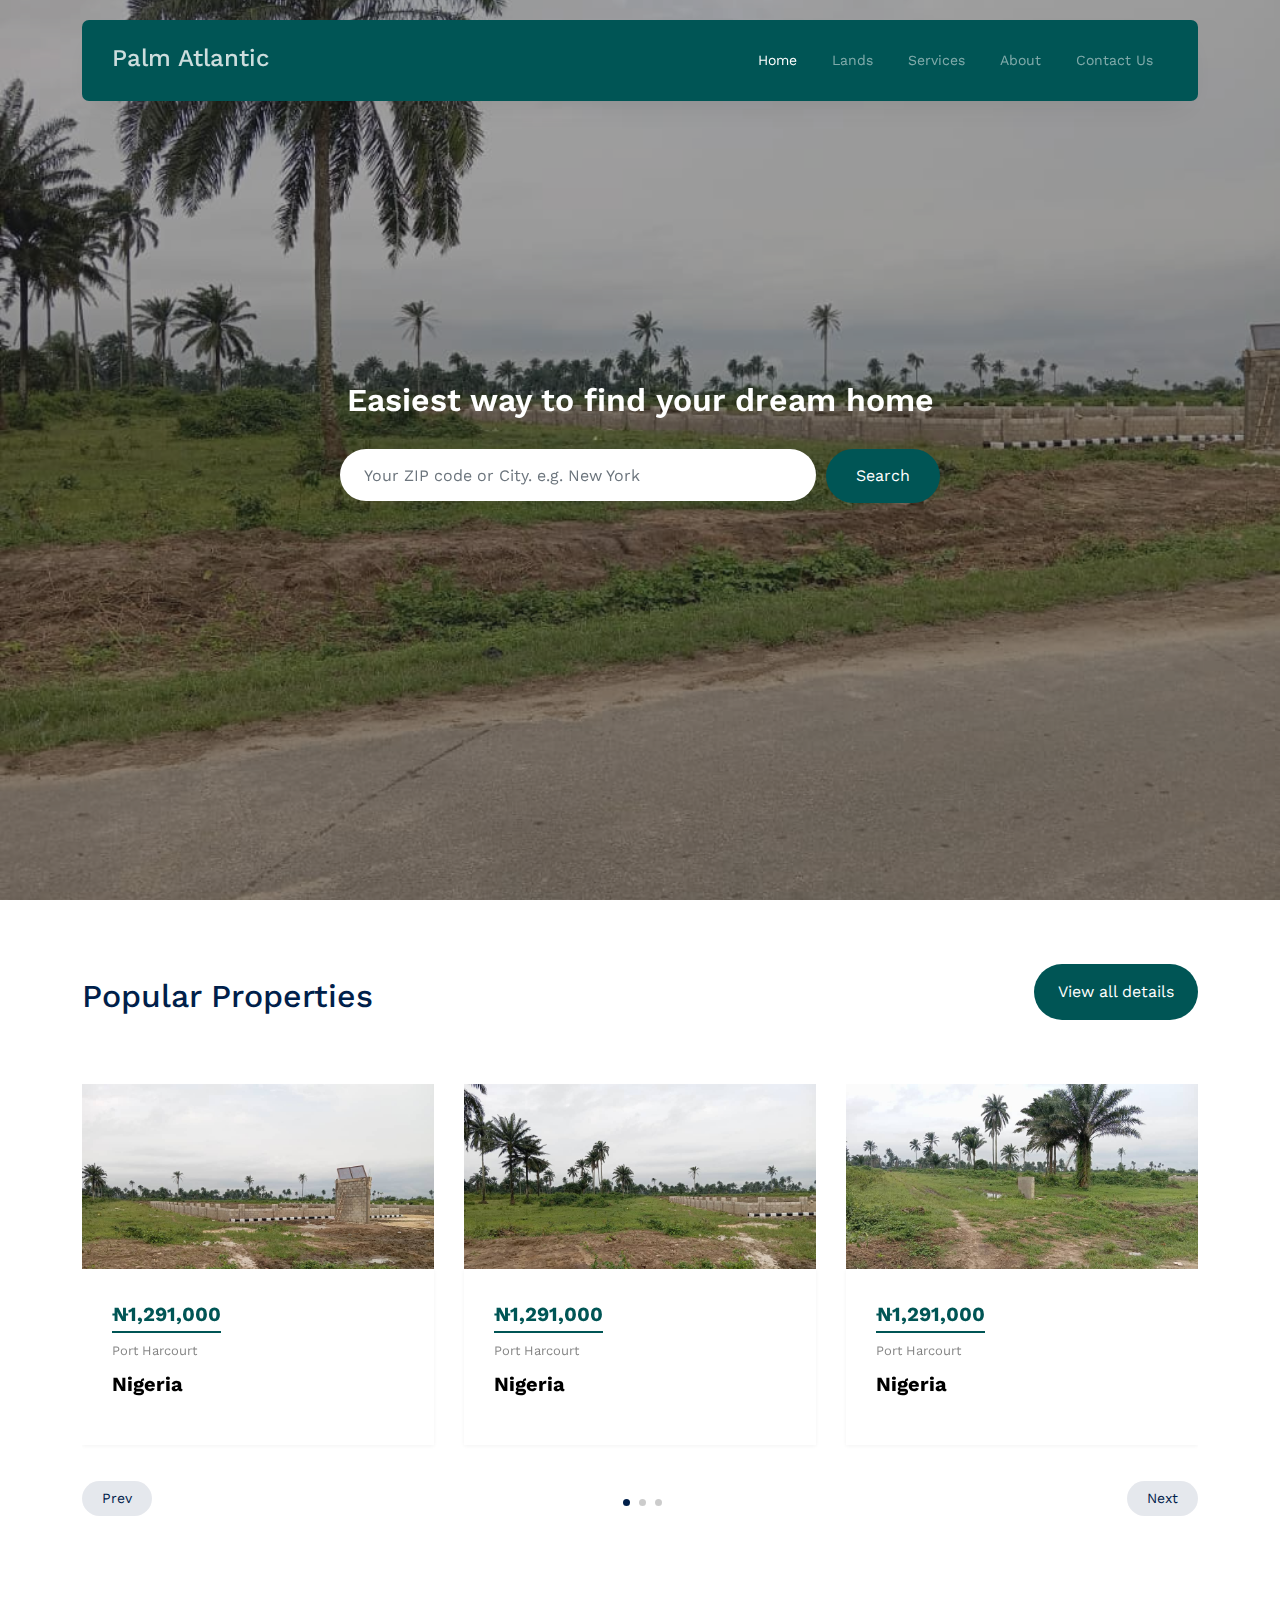
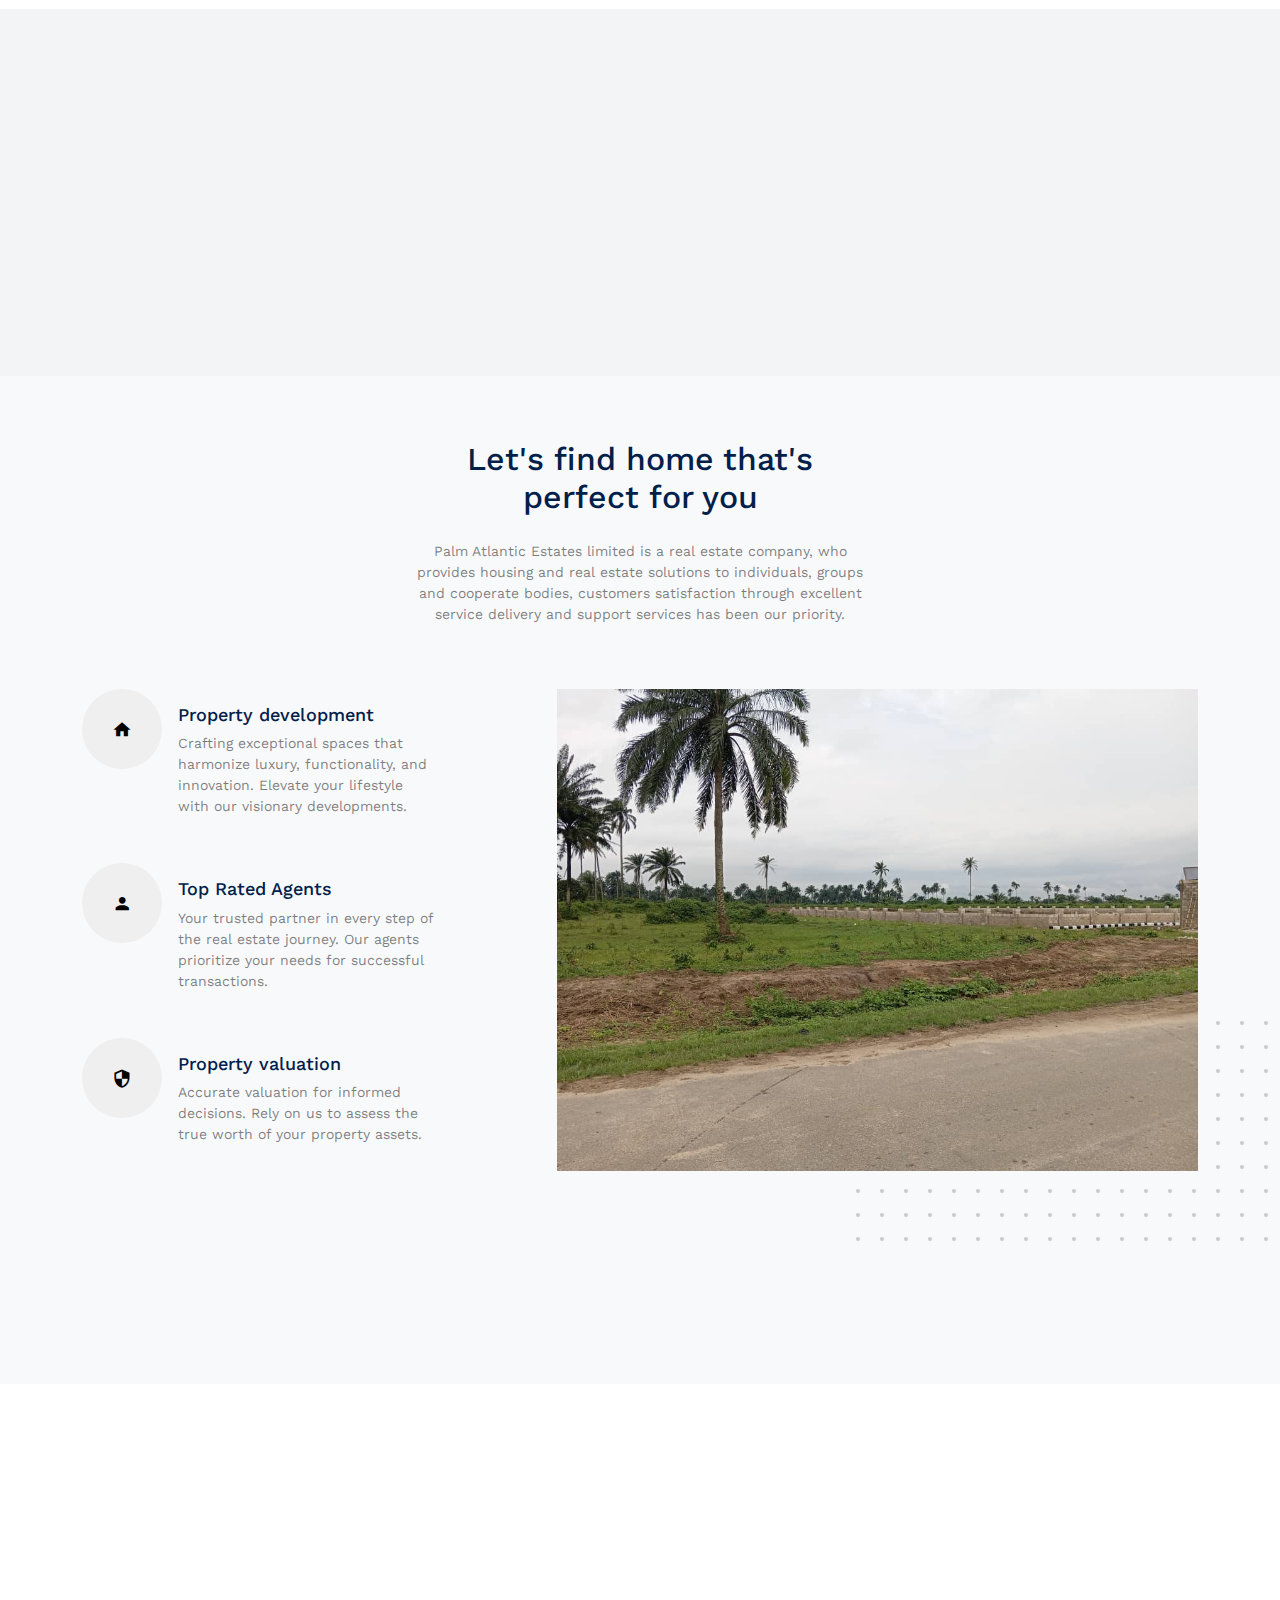
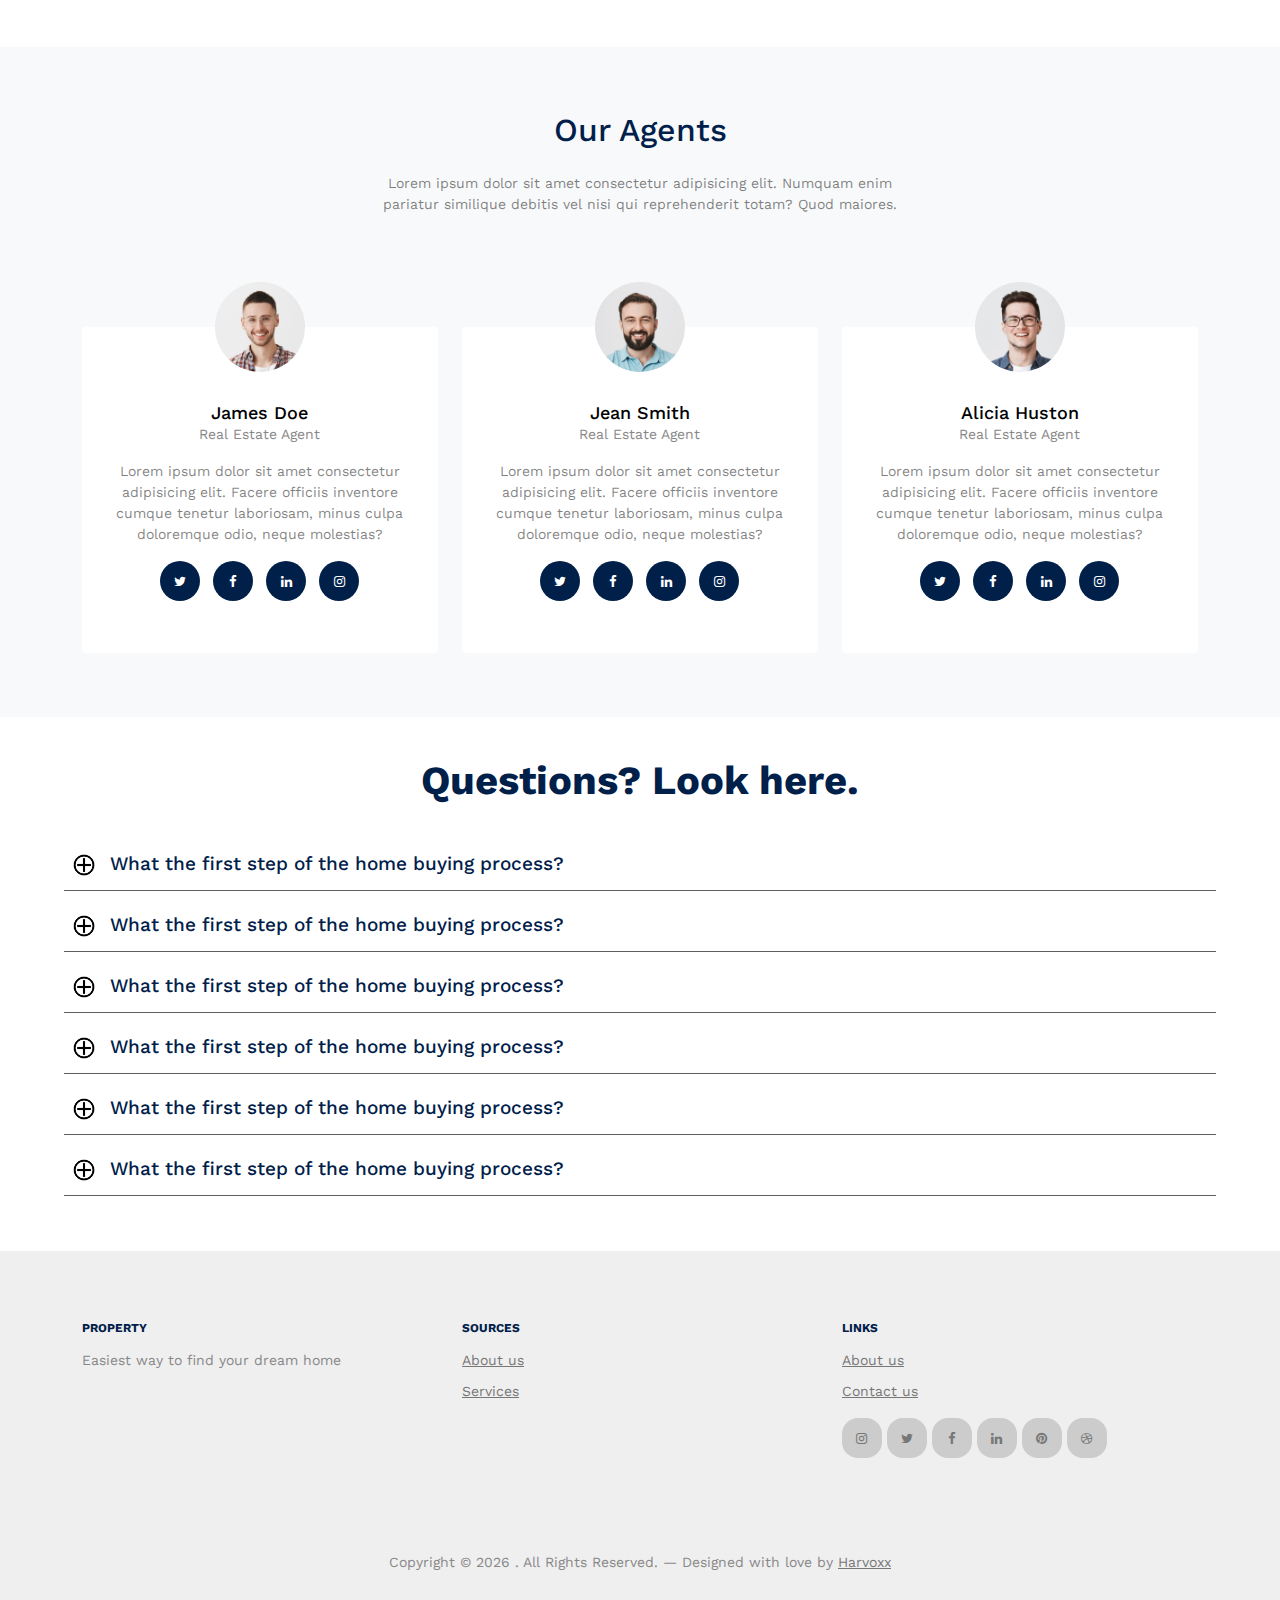
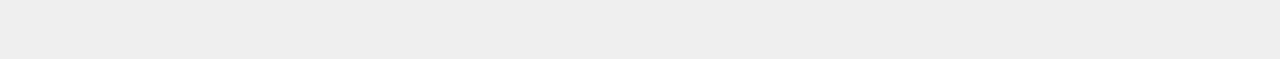
==== commit 93e1124c: "first commit" ====
--- a/index.html
+++ b/index.html
@@ -135,10 +135,10 @@
           <div class="col-lg-6 text-lg-end">
             <p>
               <a
-                href="#"
+                href="property-single.html"
                 target="_blank"
                 class="btn btn-primary text-white py-3 px-4"
-                >View all properties</a
+                >View all details</a
               >
             </p>
           </div>
@@ -162,11 +162,7 @@
 
                       
 
-                      <a
-                        href="property-single.html"
-                        class="btn btn-primary py-2 px-3"
-                        >See details</a
-                      >
+                      
                     </div>
                   </div>
                 </div>
@@ -185,11 +181,11 @@
                       >
                       <span class="city d-block mb-3">Nigeria</span>
 
-                      <a
+                      <!-- <a
                         href="property-single.html"
                         class="btn btn-primary py-2 px-3"
                         >See details</a
-                      >
+                      > -->
                     </div>
                   </div>
                 </div>
@@ -208,11 +204,11 @@
                       >
                       <span class="city d-block mb-3">Nigeria</span>
 
-                      <a
+                      <!-- <a
                         href="property-single.html"
                         class="btn btn-primary py-2 px-3"
                         >See details</a
-                      >
+                      > -->
                     </div>
                   </div>
                 </div>
@@ -231,11 +227,11 @@
                       >
                       <span class="city d-block mb-3">Nigeria</span>
 
-                      <a
+                      <!-- <a
                         href="property-single.html"
                         class="btn btn-primary py-2 px-3"
                         >See details</a
-                      >
+                      > -->
                     </div>
                   </div>
                 </div>
@@ -254,11 +250,11 @@
                       >
                       <span class="city d-block mb-3">Nigeria</span>
 
-                      <a
+                      <!-- <a
                         href="property-single.html"
                         class="btn btn-primary py-2 px-3"
                         >See details</a
-                      >
+                      > -->
                     </div>
                   </div>
                 </div>
@@ -277,11 +273,11 @@
                       >
                       <span class="city d-block mb-3">Nigeria</span>
 
-                      <a
+                      <!-- <a
                         href="property-single.html"
                         class="btn btn-primary py-2 px-3"
                         >See details</a
-                      >
+                      > -->
                     </div>
                   </div>
                 </div>
@@ -300,11 +296,11 @@
                       >
                       <span class="city d-block mb-3">Nigeria</span>
 
-                      <a
+                      <!-- <a
                         href="property-single.html"
                         class="btn btn-primary py-2 px-3"
                         >See details</a
-                      >
+                      > -->
                     </div>
                   </div>
                 </div>
@@ -323,11 +319,11 @@
                       >
                       <span class="city d-block mb-3">Nigeria</span>
 
-                      <a
+                      <!-- <a
                         href="property-single.html"
                         class="btn btn-primary py-2 px-3"
                         >See details</a
-                      >
+                      > -->
                     </div>
                   </div>
                 </div>
@@ -346,11 +342,11 @@
                       >
                       <span class="city d-block mb-3">Nigeria</span>
 
-                      <a
+                      <!-- <a
                         href="property-single.html"
                         class="btn btn-primary py-2 px-3"
                         >See details</a
-                      >
+                      > -->
                     </div>
                   </div>
                 </div>
@@ -378,7 +374,20 @@
                   >Next</span
                 >
               </div>
-            </div>
+
+              
+              
+            </div>
+
+            <!-- <div class="see-details">
+
+              <a
+                href="property-single.html"
+                class="btn btn-primary py-2 px-3"
+                >See all details</a>
+
+            </div> -->
+
           </div>
         </div>
       </div>
@@ -676,9 +685,12 @@
 
     <div class="section realtor">
 
+      <div class="dk" id="dark"></div>
+
       <!-- FORM POP UP STARTS HERE -->
       <div class="form1" id="formA">
-        <form id="form" > 
+        <form id="form" >
+          <h6 class="close" id="closex">x</h6> 
 
           <h2>Sign Up</h2>
           <input type="text" name="" id="name" placeholder="Full Name">
@@ -961,7 +973,7 @@
               <ul class="list-unstyled float-start links">
                 <li><a href="about.html">About us</a></li>
                 <li><a href="services.html">Services</a></li>
-                <li><a href="#faqs">Faq</a></li>
+                <!-- <li><a href="#faqs">Faq</a></li> -->
               </ul>
               <!-- <ul class="list-unstyled float-start links">
                 <li><a href="#">Partners</a></li>
@@ -979,9 +991,9 @@
             <div class="widget">
               <h3>Links</h3>
               <ul class="list-unstyled links">
-                <li><a href="#">Our Vision</a></li>
-                <li><a href="#">About us</a></li>
-                <li><a href="#">Contact us</a></li>
+                <!-- <li><a href="#">Our Vision</a></li> -->
+                <li><a href="about.html">About us</a></li>
+                <li><a href="contact.html">Contact us</a></li>
               </ul>
 
               <ul class="list-unstyled social">
@@ -1066,10 +1078,18 @@
       let age = document.getElementById("age");
       let address = document.getElementById("address");
       let reason = document.getElementById("reason");
+      let dark = document.getElementById('dark');
+      let closex = document.getElementById('closex');
 
 
       open.addEventListener("click", function(){
           formA.style.display = 'block';
+          dark.style.display = 'block';
+      })
+
+      closex.addEventListener("click", function(){
+          formA.style.display = 'none';
+          dark.style.display = 'none';
       })
 
       okay.addEventListener("click", function(){
--- a/css/style.css
+++ b/css/style.css
@@ -13,6 +13,13 @@
  * Copyright 2011-2021 Twitter, Inc.
  * Licensed under MIT (https://github.com/twbs/bootstrap/blob/main/LICENSE)
  */
+
+ .px{
+  width: 110px;
+  height: 110px;
+  border-radius: 110px;
+  margin-bottom: 10px;
+ }
 :root {
   --bs-blue: #0d6efd;
   --bs-indigo: #6610f2;
@@ -488,7 +495,9 @@
 
 .img-fluid {
   max-width: 100%;
-  height: auto; }
+  height: auto; 
+  margin-bottom: 20px;
+}
 
 .img-thumbnail {
   padding: 0.25rem;
@@ -9888,6 +9897,12 @@
 .property-item .img {
   position: relative;
   z-index: 1; }
+.see-details{
+  width: 100%;
+ padding-top: 30px;
+  text-align: end;
+}
+
 
 .property-item .property-content {
   background: #fff;
@@ -10383,14 +10398,33 @@
         position: relative;
       }
 
+      .realtor .dk{
+        width: 100%;
+        height: 100vh;
+        background-color: hsla(0, 0%, 0%,.7);
+        position: fixed;
+        left: 0;
+        top: 0;
+        z-index: 2000;
+        display: none;
+      }
+
       .realtor .form1{
-        position: absolute;
+        position: fixed;
         height: 60vh;
         width: 100%;
-        top:0;
+        top:10vh;
         margin: auto;
-        z-index: 400;
+        z-index: 4000;
         display: none;
+      }
+
+      .realtor .form1 .close{
+        width: 90%;
+        text-align: right;
+        color: #fff;
+        font-size: 32px;
+        cursor: pointer;
       }
 
       .realtor .form1 form{
